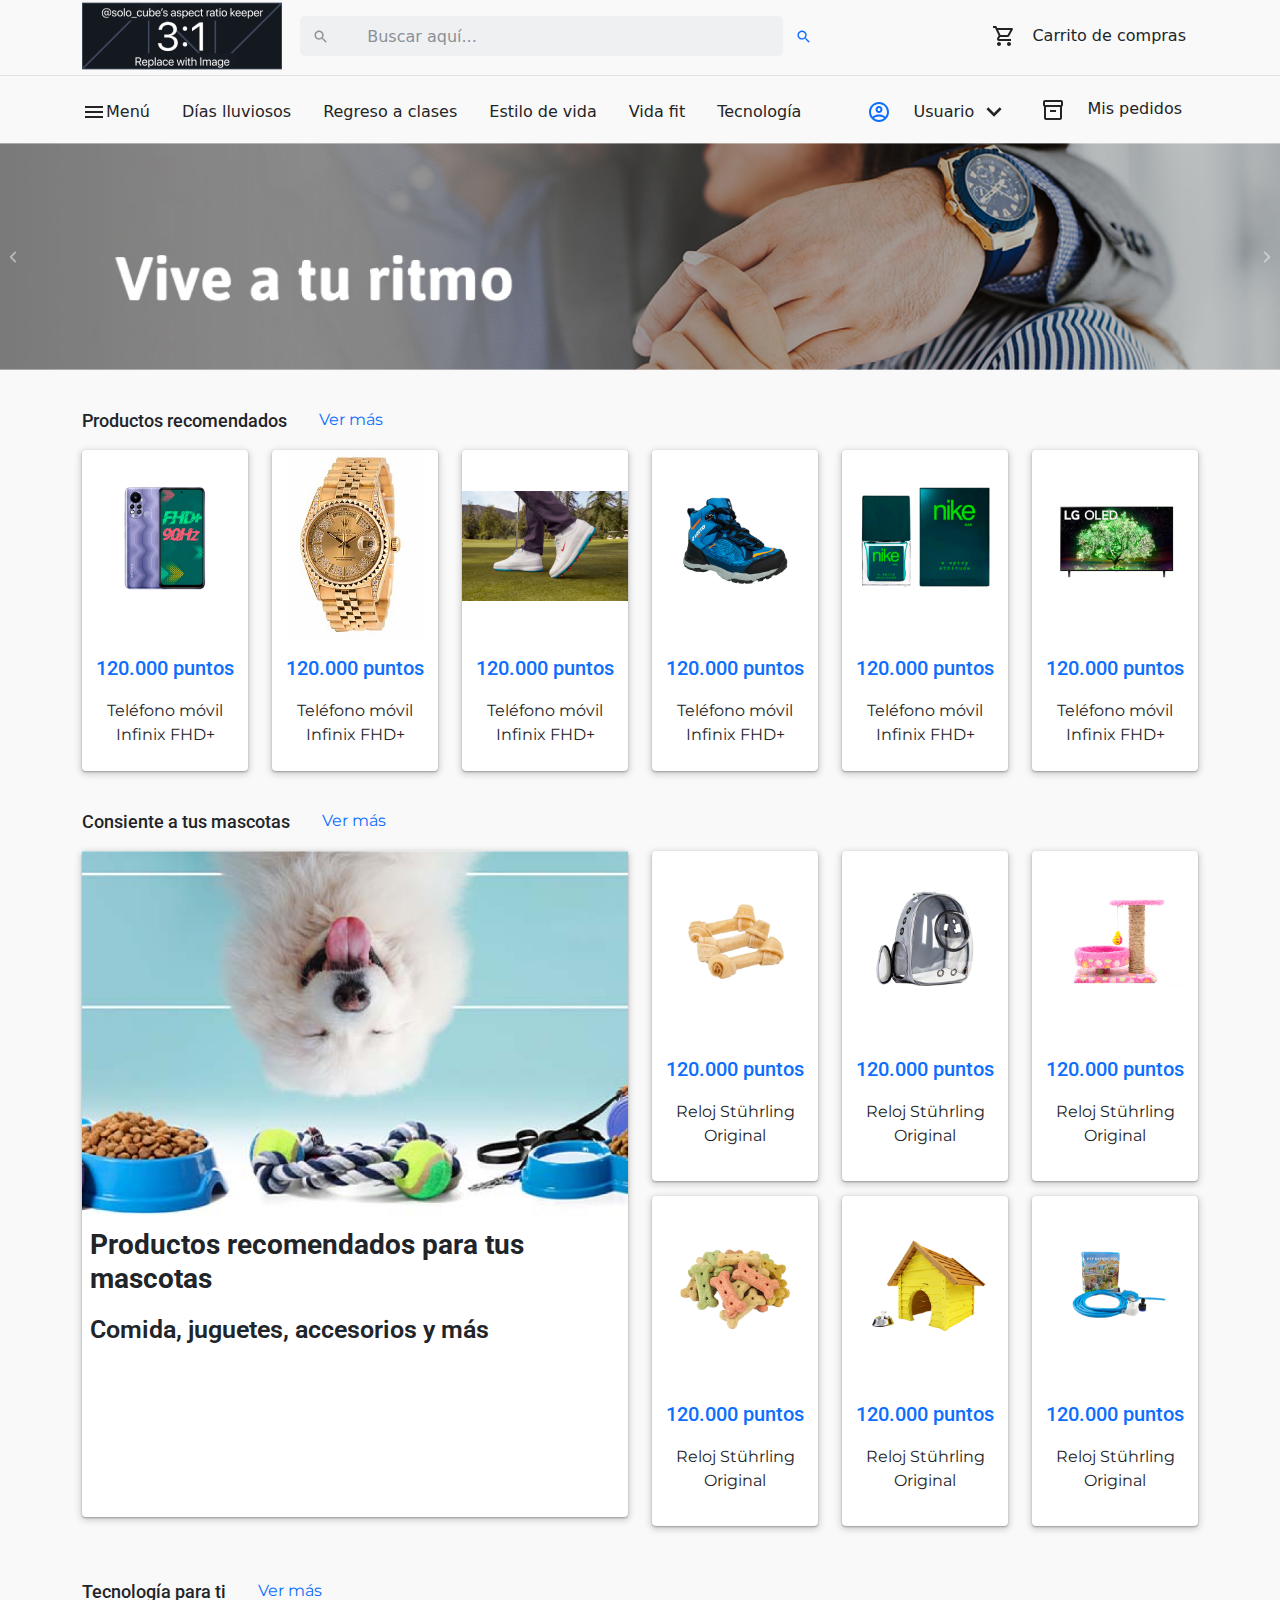
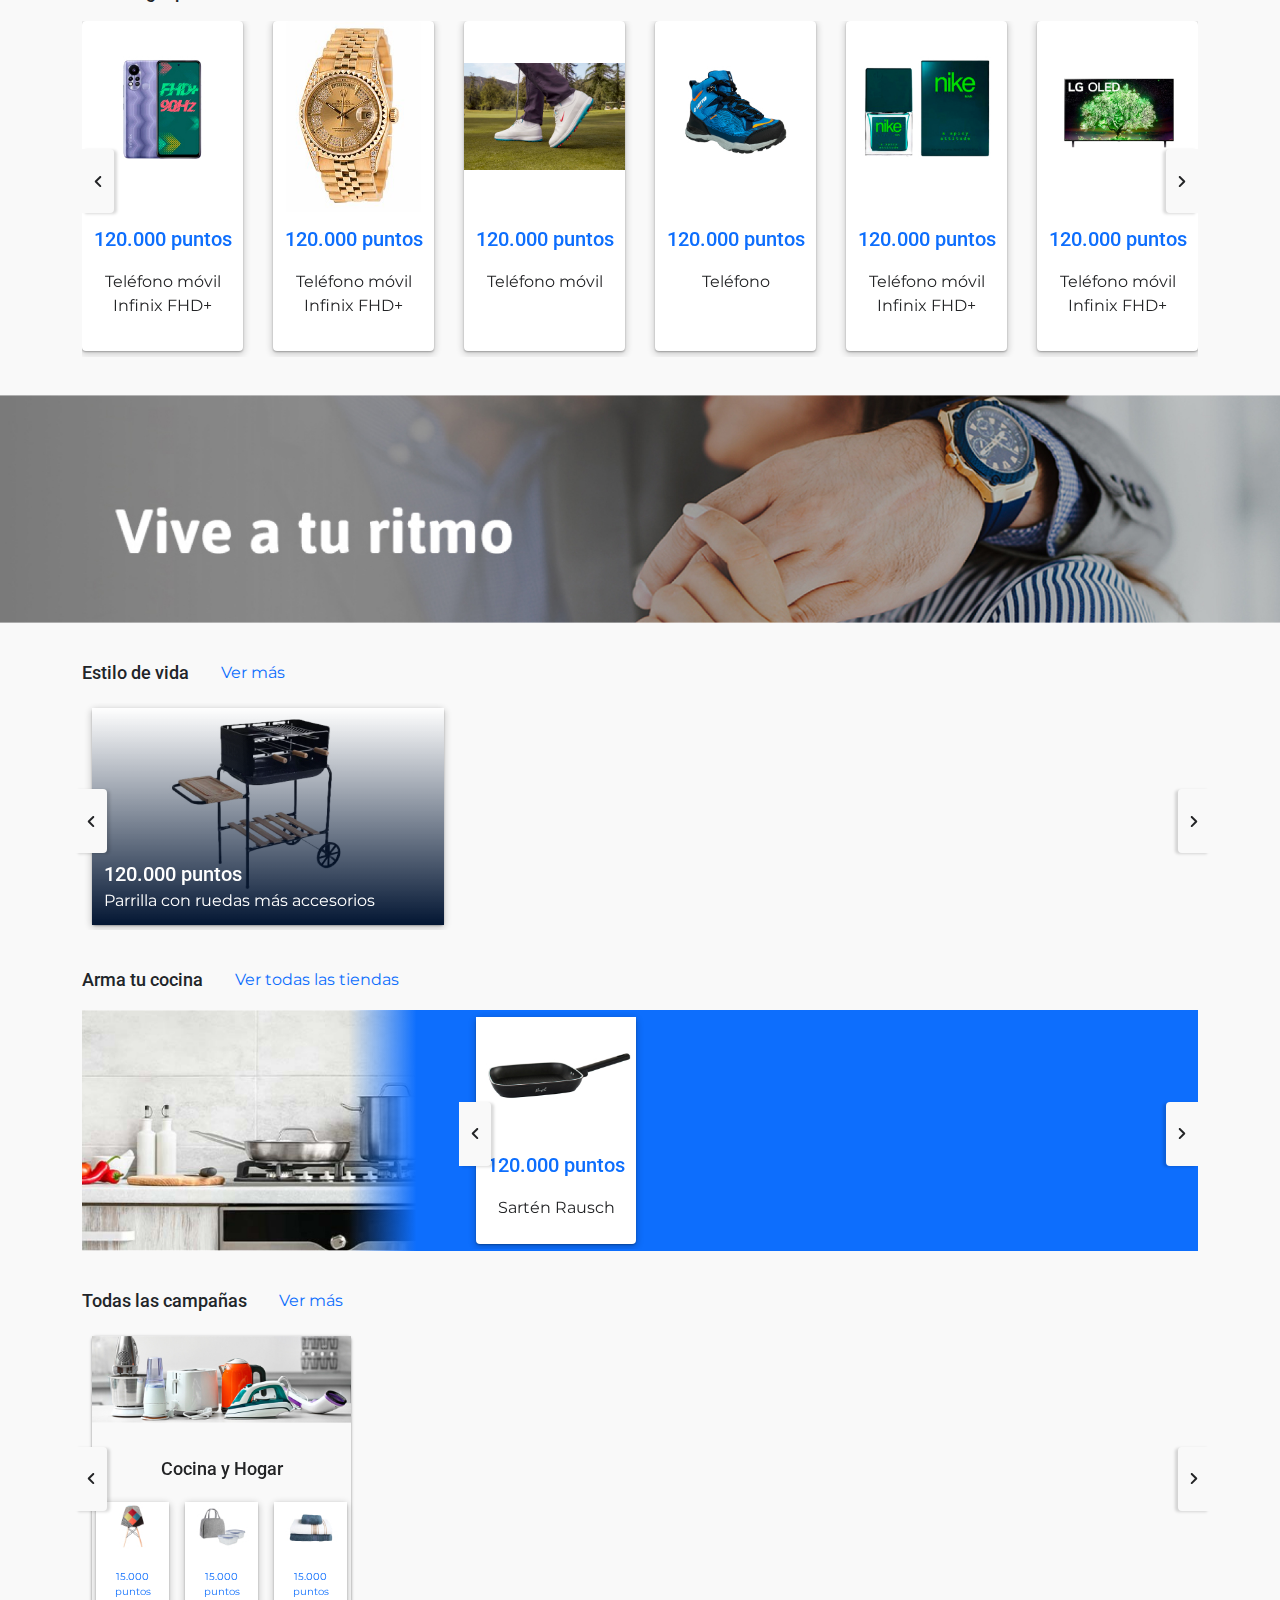
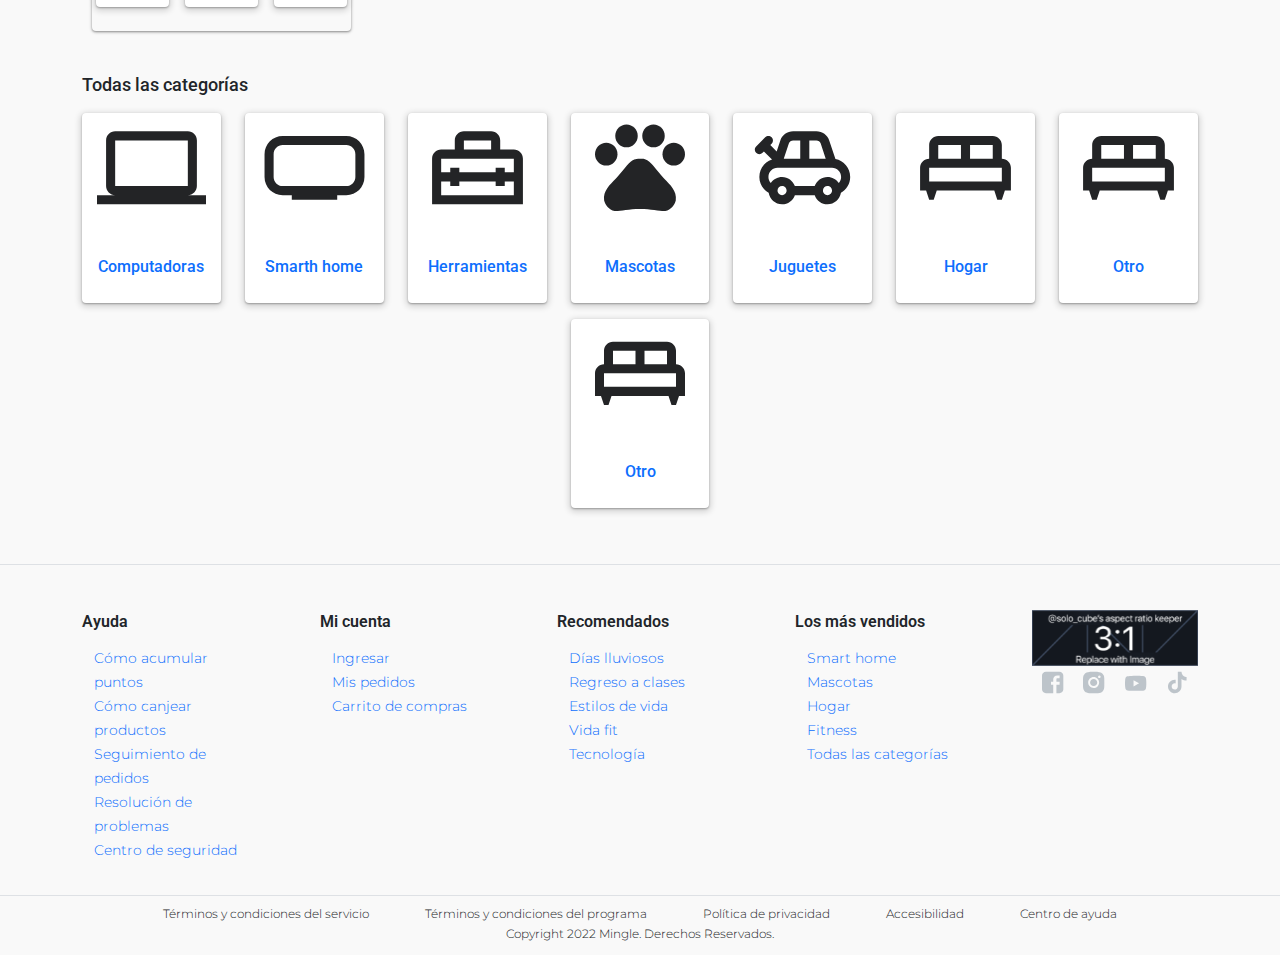
==== index.html @ ca1a2d80 "carousel tech" ====
<!DOCTYPE html>
<html lang="en">
  <head>
    <!-- Required meta tags -->
    <meta charset="utf-8" />
    <meta name="viewport" content="width=device-width, initial-scale=1" />

    <title>Hello, world!</title>
    <link rel="preconnect" href="https://fonts.googleapis.com" />
    <link rel="preconnect" href="https://fonts.gstatic.com" crossorigin />
    <link
      href="https://fonts.googleapis.com/css2?family=Montserrat:wght@300;400&family=Roboto:wght@400;500;700&display=swap"
      rel="stylesheet"
    />

    <!-- Scripts -->
    <link rel="stylesheet" href="css/bootstrap.min.css" />
    <link
      rel="stylesheet"
      href="https://cdn.jsdelivr.net/npm/swiper@8/swiper-bundle.min.css"
    />
    <link rel="stylesheet" href="css/app.css" />
  </head>
  <body>
    <div id="cover"></div>
    <header class="header" id="header">
      <div class="header-top">
        <div class="container">
          <div class="row align-items-center">
            <div class="col-8">
              <div class="row align-items-center">
                <div class="col-3">
                  <a href="/" class="navbar-brand">
                    <img src="images/logo.png" alt="Logo" />
                  </a>
                </div>
                <div class="col">
                  <div class="row">
                    <div class="col header-search-bar">
                      <div class="row">
                        <div class="col-1">
                          <img
                            class="header-search-icon"
                            src="images/icons/icon_prefix.svg"
                            alt=""
                          />
                        </div>
                        <div class="col-11">
                          <input
                            class="header-input"
                            type="text"
                            placeholder="Buscar aquí..."
                          />
                        </div>
                      </div>
                    </div>
                    <div class="col-1">
                      <img
                        class="header-search-icon search-blue"
                        src="images/icons/search.svg"
                        alt=""
                      />
                    </div>
                  </div>
                </div>
              </div>
            </div>
            <div class="col-4 d-flex justify-content-end">
              <button
                type="button"
                class="btn d-flex align-items-center outline-none"
                data-bs-toggle="offcanvas"
                data-bs-target="#offcanvasRight"
                aria-controls="offcanvasRight"
              >
                <img
                  src="images/icons/shopping_cart.svg"
                  class="icon-start"
                  alt=""
                />
                Carrito de compras
              </button>
            </div>
          </div>
        </div>
      </div>
      <div class="divider"></div>
      <div class="header-nav">
        <div class="container">
          <nav class="navbar navbar-expand-lg" aria-label="main-nav-menu">
            <div class="d-flex justify-content-between w-100">
              <div class="d-flex">
                <div
                  class="collapse navbar-collapse"
                  id="navbarSupportedContent"
                >
                  <ul class="navbar-nav me-auto mb-2 mb-lg-0">
                    <li>
                      <a
                        class="nav-link d-flex align-items-center"
                        data-bs-toggle="offcanvas"
                        href="#offcanvasMenu"
                        role="button"
                        aria-controls="offcanvasMenu"
                      >
                        <img src="images/icons/menu.svg" alt="" />
                        Menú
                      </a>
                    </li>
                    <li>
                      <a href="#" class="nav-link">Días lluviosos</a>
                    </li>
                    <li>
                      <a href="#" class="nav-link">Regreso a clases</a>
                    </li>
                    <li>
                      <a href="#" class="nav-link">Estilo de vida</a>
                    </li>
                    <li>
                      <a href="#" class="nav-link">Vida fit</a>
                    </li>
                    <li>
                      <a href="#" class="nav-link">Tecnología</a>
                    </li>
                  </ul>
                </div>
              </div>
              <div>
                <ul class="navbar-nav">
                  <li class="nav-item">
                    <a
                      href=""
                      class="nav-link"
                      data-bs-toggle="modal"
                      data-bs-target="#onboardingModal"
                    >
                      <img
                        src="images/icons/account_circle.svg"
                        class="icon-start"
                        alt=""
                      />
                      Usuario
                      <img src="images/icons/chevron_down.svg" alt="" />
                    </a>
                  </li>
                  <li class="nav-item">
                    <a href="#" class="nav-link">
                      <img
                        src="images/icons/inventory.svg"
                        class="icon-start"
                        alt=""
                      />
                      Mis pedidos</a
                    >
                  </li>
                </ul>
                <div
                  class="modal fade"
                  id="onboardingModal"
                  tabindex="-1"
                  aria-labelledby="onboardingModalLabel"
                  aria-hidden="true"
                >
                  <div class="modal-dialog modal-dialog-centered">
                    <div class="modal-content">
                      <div class="custom-modal-header">
                        <h5 class="modal-title" id="onboardingModalLabel">
                          Ingresa a white label rewards
                        </h5>
                        <button
                          type="button"
                          class="btn"
                          data-bs-dismiss="modal"
                          aria-label="Close"
                        >
                          <img src="images/icons/close_gray.svg" alt="" />
                        </button>
                      </div>
                      <div class="divider"></div>
                      <div class="custom-modal-body">
                        <ul
                          class="nav nav-pills justify-content-between align-items-center custom-pills"
                          id="myTab"
                          role="tablist"
                        >
                          <li class="nav-item" role="presentation">
                            <div
                              class="nav-link active"
                              id="home-tab"
                              data-bs-toggle="tab"
                              data-bs-target="#home-tab-pane"
                              role="tab"
                              aria-controls="home-tab-pane"
                              aria-selected="true"
                            >
                              1
                            </div>
                          </li>
                          <div class="separator active"></div>
                          <li class="nav-item" role="presentation">
                            <button
                              class="nav-link"
                              id="profile-tab"
                              data-bs-toggle="tab"
                              data-bs-target="#profile-tab-pane"
                              type="button"
                              role="tab"
                              aria-controls="profile-tab-pane"
                              aria-selected="false"
                            >
                              2
                            </button>
                          </li>
                          <div class="separator"></div>
                          <li class="nav-item" role="presentation">
                            <button
                              class="nav-link"
                              id="contact-tab"
                              data-bs-toggle="tab"
                              data-bs-target="#contact-tab-pane"
                              type="button"
                              role="tab"
                              aria-controls="contact-tab-pane"
                              aria-selected="false"
                            >
                              3
                            </button>
                          </li>
                        </ul>
                        <div class="tab-content" id="myTabContent">
                          <div
                            class="tab-pane fade show active"
                            id="home-tab-pane"
                            role="tabpanel"
                            aria-labelledby="home-tab"
                            tabindex="0"
                          >
                            <div class="content-input">
                              <div class="group">
                                <input type="text" required="required" />
                                <label>Número de identificación</label>
                              </div>
                            </div>
                            <div class="divider"></div>
                            <div class="custom-modal-footer d-grid gap-2">
                              <button type="button" class="btn btn-primary">
                                Continuar
                              </button>
                              <div class="small">
                                Al continuar, aceptas los
                                <a href="#"
                                  >términos y condiciones del servicio</a
                                >.
                              </div>
                            </div>
                          </div>
                          <div
                            class="tab-pane fade"
                            id="profile-tab-pane"
                            role="tabpanel"
                            aria-labelledby="profile-tab"
                            tabindex="0"
                          >
                            <div class="content-input">
                              <div class="group verified">
                                <input
                                  type="text"
                                  class="verified"
                                  required="required"
                                  value="1234567890"
                                />
                                <label>Número de identificación</label>
                                <img
                                  class="check-icon"
                                  src="images/icons/success.svg"
                                  alt=""
                                />
                              </div>
                              <div class="content-input-group">
                                <div class="custom-input-group">
                                  <span class="input-group-icon">
                                    <img
                                      src="images/icons/password.svg"
                                      alt=""
                                    />
                                  </span>
                                  <input type="password" required="required" />
                                  <button type="button">
                                    <img
                                      src="images/icons/private.svg"
                                      alt=""
                                    />
                                  </button>
                                </div>
                                <label>Contraseña</label>
                                <div class="small">
                                  <a href="#">¿Olvidaste tu contraseña?</a>
                                </div>
                              </div>
                            </div>
                            <div class="divider"></div>
                            <div class="custom-modal-footer d-grid gap-2">
                              <button type="button" class="btn btn-primary">
                                Continuar
                              </button>
                              <div class="small">
                                Al continuar, aceptas los
                                <a href="#"
                                  >términos y condiciones del servicio</a
                                >.
                              </div>
                            </div>
                          </div>
                          <div
                            class="tab-pane fade"
                            id="contact-tab-pane"
                            role="tabpanel"
                            aria-labelledby="contact-tab"
                            tabindex="0"
                          >
                            <div class="content-input">
                              <div class="group verified">
                                <input
                                  type="text"
                                  class="verified"
                                  required="required"
                                  value="1234567890"
                                />
                                <label>Número de identificación</label>
                                <img
                                  class="check-icon"
                                  src="images/icons/success.svg"
                                  alt=""
                                />
                              </div>
                              <div class="content-input-group verified">
                                <div class="custom-input-group">
                                  <span class="input-group-icon">
                                    <img
                                      src="images/icons/password.svg"
                                      alt=""
                                    />
                                  </span>
                                  <input
                                    type="password"
                                    required="required"
                                    value="asdfasdf"
                                  />
                                  <button type="button">
                                    <img
                                      src="images/icons/private.svg"
                                      alt=""
                                    />
                                  </button>
                                </div>
                                <label>Contraseña</label>
                                <img
                                  class="check-icon"
                                  src="images/icons/success.svg"
                                  alt=""
                                />
                              </div>
                              <div class="group">
                                <input type="text" required="required" />
                                <label>Código seguro</label>
                                <img
                                  class="check-icon"
                                  src="images/icons/success.svg"
                                  alt=""
                                />
                                <div class="small">
                                  El código seguro ha sido enviado al número
                                  <span>09x xxx x722</span> y tiene una duración
                                  de <span>3:00</span> minutos.
                                </div>
                              </div>
                            </div>
                            <div class="divider"></div>
                            <div class="custom-modal-footer d-grid gap-2">
                              <button type="button" class="btn btn-primary">
                                Continuar
                              </button>
                              <div class="small">
                                Al continuar, aceptas los
                                <a href="#"
                                  >términos y condiciones del servicio</a
                                >.
                              </div>
                            </div>
                          </div>
                        </div>
                      </div>
                    </div>
                  </div>
                </div>
              </div>
            </div>
          </nav>
        </div>
      </div>
    </header>
    <div
      class="l-navbar sidebar offcanvas offcanvas-start"
      tabindex="-1"
      id="offcanvasMenu"
      aria-labelledby="offcanvasMenuLabel"
    >
      <div class="d-flex justify-content-between">
        <div class="content-l-navbar">
          <div class="content-login d-grid">
            <button type="button" class="btn btn-primary btn-block">
              Ingresar ahora
            </button>
          </div>
          <div class="offcanvas-body">
            <div class="nav-group">
              <p>TENDENCIAS</p>
              <ul>
                <li><a href="#">Computadoras</a></li>
                <li><a href="#">Nuevos Productos</a></li>
                <li><a href="#">Recomendados</a></li>
              </ul>
              <div class="item-nav-group">
                <p>BUSCAR POR CATEGORÍAS</p>
                <ul>
                  <li>
                    <a href="#" class="d-flex justify-content-between"
                      ><span>Más vendidos</span
                      ><img src="images/icons/chevron_right.svg" alt=""
                    /></a>
                  </li>
                  <li>
                    <a href="#" class="d-flex justify-content-between"
                      ><span>Smart home</span
                      ><img src="images/icons/chevron_right.svg" alt=""
                    /></a>
                  </li>
                  <li>
                    <a href="#" class="d-flex justify-content-between"
                      ><span>Herramientas</span
                      ><img src="images/icons/chevron_right.svg" alt=""
                    /></a>
                  </li>
                </ul>
              </div>
            </div>
          </div>
        </div>
        <div class="navbar-btn-close">
          <button
            type="button"
            class="outline-none"
            data-bs-dismiss="offcanvas"
            aria-label="Close"
          >
            <img src="images/icons/close.svg" alt="" />
          </button>
        </div>
      </div>
    </div>
    <div
      class="r-navbar sidebar offcanvas offcanvas-end"
      tabindex="-1"
      id="offcanvasRight"
      aria-labelledby="offcanvasRightLabel"
    >
      <div class="d-flex justify-content-between">
        <div class="navbar-btn-close">
          <button
            type="button"
            class="outline-none"
            data-bs-dismiss="offcanvas"
            aria-label="Close"
          >
            <img src="images/icons/close.svg" alt="" />
          </button>
        </div>
        <div class="content-r-navbar">
          <div
            class="d-flex justify-content-between align-items-center title-cartbar offcanvas-header"
          >
            Tu Carrito de compras
            <!-- agregar clase active para mostrar el ícono-->
            <div class="cart-icon position-relative active">
              <img src="images/icons/inner_shopping_cart.svg" alt="" />
              <span
                class="badge position-absolute top-0 start-100 translate-middle p-2 border border-light rounded-circle"
              >
                1
              </span>
            </div>
          </div>
          <!-- divider no se muestra si el carrito está vacío -->
          <div class="divider"></div>
          <div class="content-cart-items offcanvas-body">
            <!-- carrito vacío -->
            <div
              class="empty-cart d-flex flex-column align-items-center text-justify d-none"
            >
              <button type="button" class="btn">
                <img src="images/icons/add_shopping_cart.svg" alt="" />
              </button>
              <p>
                Aún no tienes productos en tu carrito, te recomendamos algunos
                productos que pueden ser de tu interés.
              </p>
              <div class="content-login d-grid">
                <button type="button" class="btn btn-primary btn-block">
                  Ver productos recomendados
                </button>
              </div>
            </div>
            <!-- fin carrito vacío -->
            <!-- carrito lleno -->
            <div class="full-cart">
              <div class="group-cart-item">
                <div class="cart-item">
                  <div class="actions d-flex justify-content-end">
                    <button class="btn">
                      <img src="images/icons/edit.svg" alt="" />
                    </button>
                    <button class="btn">
                      <img src="images/icons/delete.svg" alt="" />
                    </button>
                  </div>
                  <div class="cart-card d-flex">
                    <img src="images/cart/default.jpg" alt="" />
                    <div class="item-info">
                      <div class="name">Reloj Stührling Original</div>
                      <div class="category">Relojes/hombre</div>
                      <div class="cost">120.000 puntos</div>
                      <div class="attribute">Color: Plata</div>
                    </div>
                  </div>
                  <div class="quantity d-flex justify-content-end">
                    <div class="counter">
                      <div class="label">Cantidad</div>
                      <div
                        class="d-flex align-items-center justify-content-between ms-2"
                      >
                        <button type="button" class="btn-counter">
                          <img src="images/icons/less.svg" alt="" />
                        </button>
                        <input type="text" class="numeric-input" />
                        <button type="button" class="btn-counter">
                          <img src="images/icons/add.svg" alt="" />
                        </button>
                      </div>
                    </div>
                  </div>
                </div>
                <div class="cart-item">
                  <div class="actions d-flex justify-content-end">
                    <button class="btn">
                      <img src="images/icons/edit.svg" alt="" />
                    </button>
                    <button class="btn">
                      <img src="images/icons/delete.svg" alt="" />
                    </button>
                  </div>
                  <div class="cart-card d-flex">
                    <img src="images/cart/default.jpg" alt="" />
                    <div class="item-info">
                      <div class="name">Reloj Stührling Original</div>
                      <div class="category">Relojes/hombre</div>
                      <div class="cost">120.000 puntos</div>
                      <div class="attribute">Color: Plata</div>
                    </div>
                  </div>
                  <div class="quantity d-flex justify-content-end">
                    <div class="counter">
                      <div class="label">Cantidad</div>
                      <div
                        class="d-flex align-items-center justify-content-between ms-2"
                      >
                        <button type="button" class="btn-counter">
                          <img src="images/icons/less.svg" alt="" />
                        </button>
                        <input type="text" class="numeric-input" />
                        <button type="button" class="btn-counter">
                          <img src="images/icons/add.svg" alt="" />
                        </button>
                      </div>
                    </div>
                  </div>
                </div>
              </div>
              <div class="divider"></div>
              <div class="footer-cart">
                <div class="subtotal">
                  Subtotal: <span>140.000 puntos</span>
                </div>
                <div class="d-grid">
                  <button
                    type="button"
                    class="btn btn-primary btn-block btn-icon"
                  >
                    Ir a pagar
                    <img src="images/icons/arrow_forward.svg" alt="" />
                  </button>
                </div>
              </div>
            </div>
            <!-- fin carrito lleno -->
          </div>
        </div>
      </div>
    </div>
    <main>
      <section>
        <div id="carouselBanner" class="carousel slide" data-bs-ride="carousel">
          <div class="carousel-inner">
            <div class="carousel-item active">
              <img src="images/slides/first.jpg" class="d-block w-100" alt="" />
            </div>
            <div class="carousel-item active">
              <img
                src="images/slides/second.jpg"
                class="d-block w-100"
                alt=""
              />
            </div>
          </div>
          <button
            class="carousel-control-prev"
            type="button"
            data-bs-target="#carouselBanner"
            data-bs-slide="prev"
          >
            <img src="images/icons/navigate_before.svg" alt="" />
          </button>
          <button
            class="carousel-control-next"
            type="button"
            data-bs-target="#carouselBanner"
            data-bs-slide="next"
          >
            <img src="images/icons/navigate_next.svg" alt="" />
          </button>
        </div>
      </section>
      <section id="recommended-products" class="section">
        <div class="container">
          <div class="d-flex align-items-center title-section">
            <h3>Productos recomendados</h3>
            <a href="#" class="prod-readmore">Ver más</a>
          </div>
          <div class="row justify-content-center">
            <!--aquí-->
            <div class="col-2">
              <div class="card default-card">
                <div class="d-flex flex-column justify-content-center">
                  <a href="#" class="stretched-link">
                    <img
                      class="card-img-top"
                      src="images/recomended/1.jpg"
                      alt=""
                    />
                  </a>
                </div>
                <div class="card-body">
                  <div class="text-center">
                    <div class="points">120.000 puntos</div>
                    <div class="name">Teléfono móvil Infinix FHD+</div>
                  </div>
                </div>
              </div>
            </div>
            <!--acá-->
            <div class="col-2">
              <div class="card default-card">
                <div class="d-flex flex-column justify-content-center">
                  <a href="#" class="stretched-link">
                    <img
                      class="card-img-top"
                      src="images/recomended/2.jpg"
                      alt=""
                    />
                  </a>
                </div>
                <div class="card-body">
                  <div class="text-center">
                    <div class="points">120.000 puntos</div>
                    <div class="name">Teléfono móvil Infinix FHD+</div>
                  </div>
                </div>
              </div>
            </div>
            <div class="col-2">
              <div class="card default-card">
                <div class="d-flex flex-column justify-content-center">
                  <a href="#" class="stretched-link">
                    <img
                      class="card-img-top"
                      src="images/recomended/3.jpg"
                      alt=""
                    />
                  </a>
                </div>
                <div class="card-body">
                  <div class="text-center">
                    <div class="points">120.000 puntos</div>
                    <div class="name">Teléfono móvil Infinix FHD+</div>
                  </div>
                </div>
              </div>
            </div>
            <div class="col-2">
              <div class="card default-card">
                <div class="d-flex flex-column justify-content-center">
                  <a href="#" class="stretched-link">
                    <img
                      class="card-img-top"
                      src="images/recomended/4.jpg"
                      alt=""
                    />
                  </a>
                </div>
                <div class="card-body">
                  <div class="text-center">
                    <div class="points">120.000 puntos</div>
                    <div class="name">Teléfono móvil Infinix FHD+</div>
                  </div>
                </div>
              </div>
            </div>
            <div class="col-2">
              <div class="card default-card">
                <div class="d-flex flex-column justify-content-center">
                  <a href="#" class="stretched-link">
                    <img
                      class="card-img-top"
                      src="images/recomended/5.jpg"
                      alt=""
                    />
                  </a>
                </div>
                <div class="card-body">
                  <div class="text-center">
                    <div class="points">120.000 puntos</div>
                    <div class="name">Teléfono móvil Infinix FHD+</div>
                  </div>
                </div>
              </div>
            </div>
            <div class="col-2">
              <div class="card default-card">
                <div class="d-flex flex-column justify-content-center">
                  <a href="#" class="stretched-link">
                    <img
                      class="card-img-top"
                      src="images/recomended/6.jpg"
                      alt=""
                    />
                  </a>
                </div>
                <div class="card-body">
                  <div class="text-center">
                    <div class="points">120.000 puntos</div>
                    <div class="name">Teléfono móvil Infinix FHD+</div>
                  </div>
                </div>
              </div>
            </div>
          </div>
        </div>
      </section>
      <section id="category-products" class="section">
        <div class="container">
          <div class="d-flex align-items-center title-section">
            <h3>Consiente a tus mascotas</h3>
            <a href="#" class="prod-readmore">Ver más</a>
          </div>
          <div class="row">
            <div class="col-6 category-banner">
              <div class="card h-100">
                <img src="images/category/main.jpg" alt="" />
                <div class="card-body">
                  <h4>Productos recomendados para tus mascotas</h4>
                  <p>Comida, juguetes, accesorios y más</p>
                </div>
              </div>
            </div>
            <div class="col-6">
              <div class="row">
                <div class="col-4">
                  <div class="card default-card">
                    <a href="#" class="stretched-link">
                      <img
                        class="card-img-top"
                        src="images/category/1.jpg"
                        alt=""
                      />
                    </a>
                    <div class="card-body">
                      <div class="text-center">
                        <div class="points">120.000 puntos</div>
                        <div class="name">Reloj Stührling Original</div>
                      </div>
                    </div>
                  </div>
                </div>
                <div class="col-4">
                  <div class="card default-card">
                    <a href="#" class="stretched-link">
                      <img
                        class="card-img-top"
                        src="images/category/2.jpg"
                        alt=""
                      />
                    </a>
                    <div class="card-body">
                      <div class="text-center">
                        <div class="points">120.000 puntos</div>
                        <div class="name">Reloj Stührling Original</div>
                      </div>
                    </div>
                  </div>
                </div>
                <div class="col-4">
                  <div class="card default-card">
                    <a href="#" class="stretched-link">
                      <img
                        class="card-img-top"
                        src="images/category/3.jpg"
                        alt=""
                      />
                    </a>
                    <div class="card-body">
                      <div class="text-center">
                        <div class="points">120.000 puntos</div>
                        <div class="name">Reloj Stührling Original</div>
                      </div>
                    </div>
                  </div>
                </div>
                <div class="col-4">
                  <div class="card default-card">
                    <a href="#" class="stretched-link">
                      <img
                        class="card-img-top"
                        src="images/category/4.jpg"
                        alt=""
                      />
                    </a>
                    <div class="card-body">
                      <div class="text-center">
                        <div class="points">120.000 puntos</div>
                        <div class="name">Reloj Stührling Original</div>
                      </div>
                    </div>
                  </div>
                </div>
                <div class="col-4">
                  <div class="card default-card">
                    <a href="#" class="stretched-link">
                      <img
                        class="card-img-top"
                        src="images/category/5.jpg"
                        alt=""
                      />
                    </a>
                    <div class="card-body">
                      <div class="text-center">
                        <div class="points">120.000 puntos</div>
                        <div class="name">Reloj Stührling Original</div>
                      </div>
                    </div>
                  </div>
                </div>
                <div class="col-4">
                  <div class="card default-card">
                    <a href="#" class="stretched-link">
                      <img
                        class="card-img-top"
                        src="images/category/6.jpg"
                        alt=""
                      />
                    </a>
                    <div class="card-body">
                      <div class="text-center">
                        <div class="points">120.000 puntos</div>
                        <div class="name">Reloj Stührling Original</div>
                      </div>
                    </div>
                  </div>
                </div>
              </div>
            </div>
          </div>
        </div>
      </section>
      <section id="tech-products" class="section">
        <div class="container">
          <div class="d-flex align-items-center title-section">
            <h3>Tecnología para ti</h3>
            <a href="#" class="prod-readmore">Ver más</a>
          </div>
          <div class="swiper carouselTypeOne">
            <div class="swiper-wrapper">
              <div class="swiper-slide card default-card">
                <div class="d-flex flex-column justify-content-center">
                  <a href="#" class="stretched-link">
                    <img
                      class="card-img-top"
                      src="images/recomended/1.jpg"
                      alt=""
                    />
                  </a>
                </div>
                <div class="card-body">
                  <div class="text-center">
                    <div class="points">120.000 puntos</div>
                    <div class="name">Teléfono móvil Infinix FHD+</div>
                  </div>
                </div>
              </div>
              <div class="swiper-slide card default-card">
                <div class="d-flex flex-column justify-content-center">
                  <a href="#" class="stretched-link">
                    <img
                      class="card-img-top"
                      src="images/recomended/2.jpg"
                      alt=""
                    />
                  </a>
                </div>
                <div class="card-body">
                  <div class="text-center">
                    <div class="points">120.000 puntos</div>
                    <div class="name">Teléfono móvil Infinix FHD+</div>
                  </div>
                </div>
              </div>
              <div class="swiper-slide card default-card">
                <div class="d-flex flex-column justify-content-center">
                  <a href="#" class="stretched-link">
                    <img
                      class="card-img-top"
                      src="images/recomended/3.jpg"
                      alt=""
                    />
                  </a>
                </div>
                <div class="card-body">
                  <div class="text-center">
                    <div class="points">120.000 puntos</div>
                    <div class="name">Teléfono móvil</div>
                  </div>
                </div>
              </div>
              <div class="swiper-slide card default-card">
                <div class="d-flex flex-column justify-content-center">
                  <a href="#" class="stretched-link">
                    <img
                      class="card-img-top"
                      src="images/recomended/4.jpg"
                      alt=""
                    />
                  </a>
                </div>
                <div class="card-body">
                  <div class="text-center">
                    <div class="points">120.000 puntos</div>
                    <div class="name">Teléfono</div>
                  </div>
                </div>
              </div>
              <div class="swiper-slide card default-card">
                <div class="d-flex flex-column justify-content-center">
                  <a href="#" class="stretched-link">
                    <img
                      class="card-img-top"
                      src="images/recomended/5.jpg"
                      alt=""
                    />
                  </a>
                </div>
                <div class="card-body">
                  <div class="text-center">
                    <div class="points">120.000 puntos</div>
                    <div class="name">Teléfono móvil Infinix FHD+</div>
                  </div>
                </div>
              </div>
              <div class="swiper-slide card default-card">
                <div class="d-flex flex-column justify-content-center">
                  <a href="#" class="stretched-link">
                    <img
                      class="card-img-top"
                      src="images/recomended/6.jpg"
                      alt=""
                    />
                  </a>
                </div>
                <div class="card-body">
                  <div class="text-center">
                    <div class="points">120.000 puntos</div>
                    <div class="name">Teléfono móvil Infinix FHD+</div>
                  </div>
                </div>
              </div>
              <div class="swiper-slide card default-card">
                <div class="d-flex flex-column justify-content-center">
                  <a href="#" class="stretched-link">
                    <img
                      class="card-img-top"
                      src="images/recomended/7.jpg"
                      alt=""
                    />
                  </a>
                </div>
                <div class="card-body">
                  <div class="text-center">
                    <div class="points">120.000 puntos</div>
                    <div class="name">Teléfono móvil Infinix FHD+</div>
                  </div>
                </div>
              </div>
            </div>
            <button
              class="carousel-prev"
              type="button"
              data-bs-target="#carouselProducts"
              data-bs-slide="prev"
            >
              <img src="images/icons/navigate_before_black.svg" alt="" />
            </button>
            <button
              class="carousel-next"
              type="button"
              data-bs-target="#carouselProducts"
              data-bs-slide="next"
            >
              <img src="images/icons/navigate_next_black.svg" alt="" />
            </button>
          </div>
        </div>
      </section>
      <section class="section">
        <img src="images/banners/1st.jpg" alt="" class="img-fluid" />
      </section>
      <section id="life-style" class="section">
        <div class="container">
          <div class="d-flex align-items-center title-section">
            <h3>Estilo de vida</h3>
            <a href="#" class="prod-readmore">Ver más</a>
          </div>
          <div class="row justify-content-between">
            <div
              id="carouselLifeStyle"
              class="carousel slide carousel-3 custom-carousel"
              data-bs-ride="carousel"
            >
              <div class="carousel-inner" role="listbox">
                <div class="carousel-item active">
                  <div class="custom-item col-md-4">
                    <div class="card">
                      <div class="wrap-img"></div>
                      <img
                        src="images/lifestyle/1.jpg"
                        alt=""
                        class="img-fluid"
                      />
                      <div class="card-body">
                        <div class="points">120.000 puntos</div>
                        <div class="name">
                          Parrilla con ruedas más accesorios
                        </div>
                      </div>
                    </div>
                  </div>
                </div>
                <div class="carousel-item">
                  <div class="custom-item col-md-4">
                    <div class="card">
                      <div class="wrap-img"></div>
                      <img
                        src="images/lifestyle/2.jpg"
                        alt=""
                        class="img-fluid"
                      />
                      <div class="card-body">
                        <div class="points">120.000 puntos</div>
                        <div class="name">
                          Parrilla con ruedas más accesorios
                        </div>
                      </div>
                    </div>
                  </div>
                </div>
                <div class="carousel-item">
                  <div class="custom-item col-md-4">
                    <div class="card">
                      <div class="wrap-img"></div>
                      <img
                        src="images/lifestyle/3.jpg"
                        alt=""
                        class="img-fluid"
                      />
                      <div class="card-body">
                        <div class="points">120.000 puntos</div>
                        <div class="name">
                          Parrilla con ruedas más accesorios
                        </div>
                      </div>
                    </div>
                  </div>
                </div>
                <div class="carousel-item">
                  <div class="custom-item col-md-4">
                    <div class="card">
                      <div class="wrap-img"></div>
                      <img
                        src="images/lifestyle/2.jpg"
                        alt=""
                        class="img-fluid"
                      />
                      <div class="card-body">
                        <div class="points">120.000 puntos</div>
                        <div class="name">
                          Parrilla con ruedas más accesorios
                        </div>
                      </div>
                    </div>
                  </div>
                </div>
                <div class="carousel-item">
                  <div class="custom-item col-md-4">
                    <div class="card">
                      <div class="wrap-img"></div>
                      <img
                        src="images/lifestyle/3.jpg"
                        alt=""
                        class="img-fluid"
                      />
                      <div class="card-body">
                        <div class="points">120.000 puntos</div>
                        <div class="name">
                          Parrilla con ruedas más accesorios
                        </div>
                      </div>
                    </div>
                  </div>
                </div>
              </div>
              <button
                class="carousel-control-prev"
                type="button"
                data-bs-target="#carouselLifeStyle"
                data-bs-slide="prev"
              >
                <img src="images/icons/navigate_before_black.svg" alt="" />
              </button>
              <button
                class="carousel-control-next"
                type="button"
                data-bs-target="#carouselLifeStyle"
                data-bs-slide="next"
              >
                <img src="images/icons/navigate_next_black.svg" alt="" />
              </button>
            </div>
          </div>
        </div>
      </section>
      <section id="other-category" class="section">
        <div class="container">
          <div class="d-flex align-items-center title-section">
            <h3>Arma tu cocina</h3>
            <a href="#" class="prod-readmore">Ver todas las tiendas</a>
          </div>
          <div class="row content-main align-items-center">
            <div class="col-md-4 ps-0">
              <div class="content-img">
                <div class="wrap-img"></div>
                <img
                  src="images/other-category/main.jpg"
                  alt=""
                  class="img-fluid"
                />
              </div>
            </div>
            <div class="col-md-8">
              <div class="row">
                <div
                  id="carouselOtherCategory"
                  class="carousel slide carousel-4 custom-carousel"
                  data-bs-ride="carousel"
                >
                  <div class="carousel-inner" role="listbox">
                    <div class="carousel-item active">
                      <div class="custom-item col-md-3">
                        <div class="card h-100">
                          <a href="#">
                            <img
                              src="images/other-category/1.jpg"
                              alt=""
                              class="img-fluid"
                            />
                          </a>
                          <div class="card-body">
                            <div class="text-center">
                              <div class="points">120.000 puntos</div>
                              <div class="name">Sartén Rausch</div>
                            </div>
                          </div>
                        </div>
                      </div>
                    </div>
                    <div class="carousel-item">
                      <div class="custom-item col-md-3">
                        <div class="card h-100">
                          <a href="#">
                            <img
                              src="images/other-category/2.jpg"
                              alt=""
                              class="img-fluid"
                            />
                          </a>
                          <div class="card-body">
                            <div class="text-center">
                              <div class="points">120.000 puntos</div>
                              <div class="name">Mezcladora Oster</div>
                            </div>
                          </div>
                        </div>
                      </div>
                    </div>
                    <div class="carousel-item">
                      <div class="custom-item col-md-3">
                        <div class="card h-100">
                          <a href="#">
                            <img
                              src="images/other-category/3.jpg"
                              alt=""
                              class="img-fluid"
                            />
                          </a>
                          <div class="card-body">
                            <div class="text-center">
                              <div class="points">120.000 puntos</div>
                              <div class="name">Exprimidor de jugos Oster</div>
                            </div>
                          </div>
                        </div>
                      </div>
                    </div>
                    <div class="carousel-item">
                      <div class="custom-item col-md-3">
                        <div class="card h-100">
                          <a href="#">
                            <img
                              src="images/other-category/4.jpg"
                              alt=""
                              class="img-fluid"
                            />
                          </a>
                          <div class="card-body">
                            <div class="text-center">
                              <div class="points">120.000 puntos</div>
                              <div class="name">Olla con agarradera Rausch</div>
                            </div>
                          </div>
                        </div>
                      </div>
                    </div>
                    <div class="carousel-item">
                      <div class="custom-item col-md-3">
                        <div class="card h-100">
                          <a href="#">
                            <img
                              src="images/other-category/3.jpg"
                              alt=""
                              class="img-fluid"
                            />
                          </a>
                          <div class="card-body">
                            <div class="text-center">
                              <div class="points">120.000 puntos</div>
                              <div class="name">Olla con agarradera Rausch</div>
                            </div>
                          </div>
                        </div>
                      </div>
                    </div>
                    <div class="carousel-item">
                      <div class="custom-item col-md-3">
                        <div class="card h-100">
                          <a href="#">
                            <img
                              src="images/other-category/2.jpg"
                              alt=""
                              class="img-fluid"
                            />
                          </a>
                          <div class="card-body">
                            <div class="text-center">
                              <div class="points">120.000 puntos</div>
                              <div class="name">Olla con agarradera Rausch</div>
                            </div>
                          </div>
                        </div>
                      </div>
                    </div>
                    <div class="carousel-item">
                      <div class="custom-item col-md-3">
                        <div class="card h-100">
                          <a href="#">
                            <img
                              src="images/other-category/4.jpg"
                              alt=""
                              class="img-fluid"
                            />
                          </a>
                          <div class="card-body">
                            <div class="text-center">
                              <div class="points">120.000 puntos</div>
                              <div class="name">Olla con agarradera Rausch</div>
                            </div>
                          </div>
                        </div>
                      </div>
                    </div>
                  </div>
                  <button
                    class="carousel-control-prev"
                    type="button"
                    data-bs-target="#carouselOtherCategory"
                    data-bs-slide="prev"
                  >
                    <img src="images/icons/navigate_before_black.svg" alt="" />
                  </button>
                  <button
                    class="carousel-control-next"
                    type="button"
                    data-bs-target="#carouselOtherCategory"
                    data-bs-slide="next"
                  >
                    <img src="images/icons/navigate_next_black.svg" alt="" />
                  </button>
                </div>
              </div>
            </div>
          </div>
        </div>
      </section>
      <section id="all-campaigns" class="section">
        <div class="container">
          <div class="d-flex align-items-center title-section">
            <h3>Todas las campañas</h3>
            <a href="#" class="prod-readmore">Ver más</a>
          </div>
          <div class="row">
            <div
              id="carouselAllCampaigns"
              class="carousel slide carousel-4 custom-carousel"
              data-bs-ride="carousel"
            >
              <div class="carousel-inner" role="listbox">
                <div class="carousel-item active">
                  <div class="col-md-3 custom-item">
                    <div class="card content-card">
                      <div class="wrap-img">
                        <img
                          src="images/all-campaigns/home/main.jpg"
                          alt=""
                          class="img-fluid"
                        />
                      </div>
                      <div class="card-body">
                        <div class="name">Cocina y Hogar</div>
                        <div class="row justify-content-center">
                          <div class="col-md-4 px-2">
                            <div class="card">
                              <img
                                src="images/all-campaigns/home/1.jpg"
                                alt=""
                                class="img-fluid"
                              />
                              <div class="card-body">
                                <div class="points">
                                  <a href="" class="stretched-link"
                                    >15.000 puntos</a
                                  >
                                </div>
                              </div>
                            </div>
                          </div>
                          <div class="col-md-4 px-2">
                            <div class="card">
                              <img
                                src="images/all-campaigns/home/2.jpg"
                                alt=""
                                class="img-fluid"
                              />
                              <div class="card-body">
                                <div class="points">
                                  <a href="" class="stretched-link"
                                    >15.000 puntos</a
                                  >
                                </div>
                              </div>
                            </div>
                          </div>
                          <div class="col-md-4 px-2">
                            <div class="card">
                              <img
                                src="images/all-campaigns/home/3.jpg"
                                alt=""
                                class="img-fluid"
                              />
                              <div class="card-body">
                                <div class="points">
                                  <a href="" class="stretched-link"
                                    >15.000 puntos</a
                                  >
                                </div>
                              </div>
                            </div>
                          </div>
                        </div>
                      </div>
                    </div>
                  </div>
                </div>
                <div class="carousel-item">
                  <div class="col-md-3 custom-item">
                    <div class="card content-card">
                      <div class="wrap-img">
                        <img
                          src="images/all-campaigns/home/main.jpg"
                          alt=""
                          class="img-fluid"
                        />
                      </div>
                      <div class="card-body">
                        <div class="name">Cocina y Hogar</div>
                        <div class="row justify-content-center">
                          <div class="col-md-4 px-2">
                            <div class="card">
                              <img
                                src="images/all-campaigns/home/1.jpg"
                                alt=""
                                class="img-fluid"
                              />
                              <div class="card-body">
                                <div class="points">
                                  <a href="" class="stretched-link"
                                    >15.000 puntos</a
                                  >
                                </div>
                              </div>
                            </div>
                          </div>
                          <div class="col-md-4 px-2">
                            <div class="card">
                              <img
                                src="images/all-campaigns/home/2.jpg"
                                alt=""
                                class="img-fluid"
                              />
                              <div class="card-body">
                                <div class="points">
                                  <a href="" class="stretched-link"
                                    >15.000 puntos</a
                                  >
                                </div>
                              </div>
                            </div>
                          </div>
                          <div class="col-md-4 px-2">
                            <div class="card">
                              <img
                                src="images/all-campaigns/home/3.jpg"
                                alt=""
                                class="img-fluid"
                              />
                              <div class="card-body">
                                <div class="points">
                                  <a href="" class="stretched-link"
                                    >15.000 puntos</a
                                  >
                                </div>
                              </div>
                            </div>
                          </div>
                        </div>
                      </div>
                    </div>
                  </div>
                </div>
                <div class="carousel-item">
                  <div class="col-md-3 custom-item">
                    <div class="card content-card">
                      <div class="wrap-img">
                        <img
                          src="images/all-campaigns/home/main.jpg"
                          alt=""
                          class="img-fluid"
                        />
                      </div>
                      <div class="card-body">
                        <div class="name">Cocina y Hogar</div>
                        <div class="row justify-content-center">
                          <div class="col-md-4 px-2">
                            <div class="card">
                              <img
                                src="images/all-campaigns/home/1.jpg"
                                alt=""
                                class="img-fluid"
                              />
                              <div class="card-body">
                                <div class="points">
                                  <a href="" class="stretched-link"
                                    >15.000 puntos</a
                                  >
                                </div>
                              </div>
                            </div>
                          </div>
                          <div class="col-md-4 px-2">
                            <div class="card">
                              <img
                                src="images/all-campaigns/home/2.jpg"
                                alt=""
                                class="img-fluid"
                              />
                              <div class="card-body">
                                <div class="points">
                                  <a href="" class="stretched-link"
                                    >15.000 puntos</a
                                  >
                                </div>
                              </div>
                            </div>
                          </div>
                          <div class="col-md-4 px-2">
                            <div class="card">
                              <img
                                src="images/all-campaigns/home/3.jpg"
                                alt=""
                                class="img-fluid"
                              />
                              <div class="card-body">
                                <div class="points">
                                  <a href="" class="stretched-link"
                                    >15.000 puntos</a
                                  >
                                </div>
                              </div>
                            </div>
                          </div>
                        </div>
                      </div>
                    </div>
                  </div>
                </div>
                <div class="carousel-item">
                  <div class="col-md-3 custom-item">
                    <div class="card content-card">
                      <div class="wrap-img">
                        <img
                          src="images/all-campaigns/home/main.jpg"
                          alt=""
                          class="img-fluid"
                        />
                      </div>
                      <div class="card-body">
                        <div class="name">Cocina y Hogar</div>
                        <div class="row justify-content-center">
                          <div class="col-md-4 px-2">
                            <div class="card">
                              <img
                                src="images/all-campaigns/home/1.jpg"
                                alt=""
                                class="img-fluid"
                              />
                              <div class="card-body">
                                <div class="points">
                                  <a href="" class="stretched-link"
                                    >15.000 puntos</a
                                  >
                                </div>
                              </div>
                            </div>
                          </div>
                          <div class="col-md-4 px-2">
                            <div class="card">
                              <img
                                src="images/all-campaigns/home/2.jpg"
                                alt=""
                                class="img-fluid"
                              />
                              <div class="card-body">
                                <div class="points">
                                  <a href="" class="stretched-link"
                                    >15.000 puntos</a
                                  >
                                </div>
                              </div>
                            </div>
                          </div>
                          <div class="col-md-4 px-2">
                            <div class="card">
                              <img
                                src="images/all-campaigns/home/3.jpg"
                                alt=""
                                class="img-fluid"
                              />
                              <div class="card-body">
                                <div class="points">
                                  <a href="" class="stretched-link"
                                    >15.000 puntos</a
                                  >
                                </div>
                              </div>
                            </div>
                          </div>
                        </div>
                      </div>
                    </div>
                  </div>
                </div>
              </div>
              <button
                class="carousel-control-prev"
                type="button"
                data-bs-target="#carouselAllCampaigns"
                data-bs-slide="prev"
              >
                <img src="images/icons/navigate_before_black.svg" alt="" />
              </button>
              <button
                class="carousel-control-next"
                type="button"
                data-bs-target="#carouselAllCampaigns"
                data-bs-slide="next"
              >
                <img src="images/icons/navigate_next_black.svg" alt="" />
              </button>
            </div>
          </div>
        </div>
      </section>
      <section id="all-categories" class="section">
        <div class="container">
          <div class="d-flex align-items-center title-section">
            <h3>Todas las categorías</h3>
          </div>
          <div class="row justify-content-center">
            <div class="col-custom-7 mb-3">
              <div class="card text-center h-100">
                <div class="wrapp-image">
                  <img
                    src="images/categories/computer.svg"
                    alt=""
                    class="img-fluid"
                  />
                </div>
                <div class="card-body text-center">
                  <a href="/prod01" class="name stretched-link">Computadoras</a>
                </div>
              </div>
            </div>
            <div class="col-custom-7 mb-3">
              <div class="card text-center h-100">
                <div class="wrapp-image">
                  <img
                    src="images/categories/home_max.svg"
                    alt=""
                    class="img-fluid"
                  />
                </div>
                <div class="card-body text-center">
                  <a href="/prod01" class="name stretched-link">Smarth home</a>
                </div>
              </div>
            </div>
            <div class="col-custom-7 mb-3">
              <div class="card text-center h-100">
                <div class="wrapp-image">
                  <img
                    src="images/categories/tools.svg"
                    alt=""
                    class="img-fluid"
                  />
                </div>
                <div class="card-body text-center">
                  <a href="/prod01" class="name stretched-link">Herramientas</a>
                </div>
              </div>
            </div>
            <div class="col-custom-7 mb-3">
              <div class="card text-center h-100">
                <div class="wrapp-image">
                  <img
                    src="images/categories/pets.svg"
                    alt=""
                    class="img-fluid"
                  />
                </div>
                <div class="card-body text-center">
                  <a href="/prod01" class="name stretched-link">Mascotas</a>
                </div>
              </div>
            </div>
            <div class="col-custom-7 mb-3">
              <div class="card text-center h-100">
                <div class="wrapp-image">
                  <img
                    src="images/categories/toys.svg"
                    alt=""
                    class="img-fluid"
                  />
                </div>
                <div class="card-body text-center">
                  <a href="/prod01" class="name stretched-link">Juguetes</a>
                </div>
              </div>
            </div>
            <div class="col-custom-7 mb-3">
              <div class="card text-center h-100">
                <div class="wrapp-image">
                  <img
                    src="images/categories/home.svg"
                    alt=""
                    class="img-fluid"
                  />
                </div>
                <div class="card-body text-center">
                  <a href="/prod01" class="name stretched-link">Hogar</a>
                </div>
              </div>
            </div>
            <div class="col-custom-7 mb-3">
              <div class="card text-center h-100">
                <div class="wrapp-image">
                  <img
                    src="images/categories/home.svg"
                    alt=""
                    class="img-fluid"
                  />
                </div>
                <div class="card-body text-center">
                  <a href="/prod01" class="name stretched-link">Otro</a>
                </div>
              </div>
            </div>
            <div class="col-custom-7 mb-3">
              <div class="card text-center h-100">
                <div class="wrapp-image">
                  <img
                    src="images/categories/home.svg"
                    alt=""
                    class="img-fluid"
                  />
                </div>
                <div class="card-body text-center">
                  <a href="/prod01" class="name stretched-link">Otro</a>
                </div>
              </div>
            </div>
          </div>
        </div>
      </section>
    </main>
    <footer>
      <div class="divider"></div>
      <div class="container">
        <div class="row secondary-menu justify-content-between">
          <div class="col-md-2">
            <div class="block-menu-footer">
              <p>Ayuda</p>
              <ul>
                <li><a href="">Cómo acumular puntos</a></li>
                <li><a href="">Cómo canjear productos</a></li>
                <li><a href="">Seguimiento de pedidos</a></li>
                <li><a href="">Resolución de problemas</a></li>
                <li><a href="">Centro de seguridad</a></li>
              </ul>
            </div>
          </div>
          <div class="col-md-2">
            <div class="block-menu-footer">
              <p>Mi cuenta</p>
              <ul>
                <li><a href="">Ingresar</a></li>
                <li><a href="">Mis pedidos</a></li>
                <li><a href="">Carrito de compras</a></li>
              </ul>
            </div>
          </div>
          <div class="col-md-2">
            <div class="block-menu-footer">
              <p>Recomendados</p>
              <ul>
                <li><a href="">Días lluviosos</a></li>
                <li><a href="">Regreso a clases</a></li>
                <li><a href="">Estilos de vida</a></li>
                <li><a href="">Vida fit</a></li>
                <li><a href="">Tecnología</a></li>
              </ul>
            </div>
          </div>
          <div class="col-md-2">
            <div class="block-menu-footer">
              <p>Los más vendidos</p>
              <ul>
                <li><a href="">Smart home</a></li>
                <li><a href="">Mascotas</a></li>
                <li><a href="">Hogar</a></li>
                <li><a href="">Fitness</a></li>
                <li><a href="">Todas las categorías</a></li>
              </ul>
            </div>
          </div>
          <div class="col-md-2">
            <div class="d-flex flex-column">
              <div class="mx-3"></div>
              <a href="/">
                <img src="images/logo_footer.svg" alt="" class="img-fluid" />
              </a>
              <div class="d-flex justify-content-around social">
                <div>
                  <a href=""><img src="images/icons/facebook.svg" alt="" /></a>
                </div>
                <div>
                  <a href=""><img src="images/icons/instagram.svg" alt="" /></a>
                </div>
                <div>
                  <a href=""><img src="images/icons/youtube.svg" alt="" /></a>
                </div>
                <div>
                  <a href=""><img src="images/icons/tiktok.svg" alt="" /></a>
                </div>
              </div>
            </div>
          </div>
        </div>
      </div>
      <div class="divider"></div>
      <div class="menu-footer">
        <div class="d-flex gap-3 justify-content-center">
          <div class="content-item">
            <a href="">Términos y condiciones del servicio</a>
          </div>
          <div class="content-item">
            <a href="">Términos y condiciones del programa</a>
          </div>
          <div class="content-item">
            <a href="">Política de privacidad</a>
          </div>
          <div class="content-item">
            <a href="">Accesibilidad</a>
          </div>
          <div class="content-item">
            <a href="">Centro de ayuda</a>
          </div>
        </div>
      </div>
      <div>
        <p class="copyright">Copyright 2022 Mingle. Derechos Reservados.</p>
      </div>
    </footer>

    <script src="js/jquery-3.6.0.min.js"></script>
    <script src="js/bootstrap.bundle.min.js"></script>
    <script src="https://cdn.jsdelivr.net/npm/swiper@8/swiper-bundle.min.js"></script>
    <script src="js/app.js"></script>
  </body>
</html>
---- css/app.css ----
/**
 * @file
 * Subtheme specific CSS.
 */
body {
  background: #f9f9f9 !important;
  position: relative !important;
  transition: 0.5s;
}
a {
  color: var(--bs-blue);
  text-decoration: none;
}
.card-img-top {
  width: 100%;
  height: 191px;
  object-fit: contain;
}
.category-banner {
  max-height: 666px;
}

.header-top {
  padding: 2px 0 0;
}
.nav-link {
  color: #232426;
  padding-left: 16px !important;
  padding-right: 16px !important;
}
.icon-start {
  margin-right: 17px;
}
.btn-clear {
  padding: 0;
  display: flex;
  justify-content: end;
  align-items: center;
}
.navbar-nav li:first-child .nav-link {
  padding-left: 0 !important;
}
.carousel-control-next,
.carousel-control-prev {
  width: 2%;
}
.section {
  margin-top: 38px;
}
.title-section {
  margin-bottom: 18px;
}
.prod-readmore {
  font-size: 16px;
  font-family: 'Montserrat', sans-serif;
  text-decoration: none;
  margin-left: 32px;
}
.card {
  border-width: 0;
  box-shadow: 0px 1px 2px rgba(0, 0, 0, 0.3),
    0px 2px 6px 2px rgba(0, 0, 0, 0.15);
  border-radius: 4px;
}
.card-body {
  padding: 12px 8px 24px;
}

.section h3 {
  font-size: 18px;
  font-family: 'Roboto', sans-serif;
  font-weight: 500;
  margin: 0;
}
.card-body .points {
  color: #0d6efd;
  font-size: 20px;
  font-family: 'Roboto', sans-serif;
  font-weight: 500;
  margin-bottom: 16px;
}
.card-body .name {
  color: #232426;
  font-size: 16px;
  font-family: 'Montserrat', sans-serif;
}
#category-products .category-banner h4 {
  font-size: 28px;
  font-family: 'Roboto', sans-serif;
  font-weight: 700;
  margin-bottom: 16px;
}
#category-products .category-banner p {
  font-size: 25px;
  font-family: 'Roboto', sans-serif;
  font-weight: 600;
}
#category-products .default-card {
  margin-bottom: 24px;
}
/*---Carousel Multiple Items---*/
#carouselProducts {
  padding: 0;
}
.custom-item {
  padding: 5px 10px;
}
#carouselBanner .carousel-control-prev {
  left: 0;
}
#carouselBanner .carousel-control-next {
  right: 0;
}
#carouselBanner .carousel-control-next,
#carouselBanner .carousel-control-prev {
  border-radius: 0;
  box-shadow: none;
}
.custom-carousel .carousel-control-next,
.custom-carousel .carousel-control-prev {
  background: #f9f9f9;
  opacity: 1;
  width: 32px;
  height: 64px;
  top: 38%;
}
.carousel-control-next {
  border-radius: 4px 0 0 4px;
  box-shadow: -3px 1px 3px 0px rgb(0 0 0 / 15%);
}
.carousel-control-prev {
  left: 5px;
  border-radius: 0px 4px 4px 0px;
  box-shadow: 3px 1px 3px 0px rgb(0 0 0 / 15%);
}
@media (max-width: 767px) {
  .custom-carousel .carousel-inner .carousel-item > div {
    display: none;
  }
  .custom-carousel .carousel-inner .carousel-item > div:first-child {
    display: block;
  }
}

.custom-carousel .carousel-inner .carousel-item.active,
.custom-carousel .carousel-inner .carousel-item-next,
.custom-carousel .carousel-inner .carousel-item-prev {
  display: flex;
  justify-content: space-between;
}

/* medium and up screens */
@media (min-width: 768px) {
  .carousel-6 .carousel-inner .carousel-item-end.active,
  .carousel-6 .carousel-inner .carousel-item-next {
    transform: translateX(16.66667%);
  }
  .carousel-6 .carousel-inner .carousel-item-start.active,
  .carousel-6 .carousel-inner .carousel-item-prev {
    transform: translateX(-16.66667%);
  }

  .carousel-4 .carousel-inner .carousel-item-end.active,
  .carousel-4 .carousel-inner .carousel-item-next {
    transform: translateX(25%);
  }
  .carousel-4 .carousel-inner .carousel-item-start.active,
  .carousel-4 .carousel-inner .carousel-item-prev {
    transform: translateX(-25%);
  }

  .carousel-3 .carousel-inner .carousel-item-end.active,
  .carousel-3 .carousel-inner .carousel-item-next {
    transform: translateX(33.3333%);
  }
  .carousel-3 .carousel-inner .carousel-item-start.active,
  .carousel-3 .carousel-inner .carousel-item-prev {
    transform: translateX(-33.3333%);
  }
}

.carousel-6 .carousel-inner .carousel-item-end,
.carousel-6 .carousel-inner .carousel-item-start,
.carousel-4 .carousel-inner .carousel-item-end,
.carousel-4 .carousel-inner .carousel-item-start,
.carousel-3 .carousel-inner .carousel-item-end,
.carousel-3 .carousel-inner .carousel-item-start {
  transform: translateX(0);
}

/*---End Carousel Multiple Items---*/
#carouselLifeStyle .card {
  position: relative;
}
#carouselLifeStyle .card .wrap-img {
  background: linear-gradient(180deg, rgba(3, 22, 51, 0) 0%, #031633 100%);
  background-blend-mode: darken;
  width: 100%;
  height: 100%;
  position: absolute;
}
#carouselLifeStyle .card .wrap-img img {
  position: absolute;
}
#carouselLifeStyle .card .card-body {
  position: absolute;
  bottom: 0;
  padding: 0 12px 12px;
}
#carouselLifeStyle .card .card-body .points,
#carouselLifeStyle .card .card-body .name {
  color: #ffffff;
}
#carouselLifeStyle .card .card-body .points {
  margin: 0;
}
#all-categories .card .wrapp-image {
  padding: 0 15px 20px;
}
#all-categories .card .name {
  color: #0d6efd;
  font-family: 'Roboto', sans-serif;
  font-weight: 500;
  text-decoration: none;
}
.block-menu-footer p {
  font-family: 'Roboto', sans-serif;
  font-weight: 600;
  margin-bottom: 12px;
}
.block-menu-footer ul {
  padding-left: 12px;
  list-style: none;
}
.block-menu-footer ul li a {
  font-size: 14px;
  font-family: 'Montserrat', sans-serif;
  font-weight: 300;
  text-decoration: none;
}
footer {
  margin-top: 40px;
}
footer .secondary-menu {
  padding: 40px 0 12px;
}

.divider {
  width: 100%;
  height: 1px;
  background-color: #dee1e5;
  margin: 5px 0;
}
footer .menu-footer .content-item {
  margin: 0 20px;
}
footer .menu-footer .content-item a {
  color: #232426;
  font-size: 12px;
  font-family: 'Montserrat', sans-serif;
  font-weight: 300;
  text-decoration: none;
}
footer .copyright {
  text-align: center;
  color: #232426;
  font-size: 12px;
  font-family: 'Montserrat', sans-serif;
  font-weight: 300;
  margin-bottom: 12px;
}
#other-category .wrap-img {
  background: linear-gradient(
    90deg,
    rgba(13, 110, 253, 0) 74.04%,
    #0d6efd 92.88%
  );
  background-blend-mode: darken;
  width: 100%;
  height: 100%;
  position: absolute;
  top: 0;
}
#other-category .content-img {
  position: relative;
}
#other-category .content-main {
  background-color: #0d6efd;
  margin: 0;
}
#all-campaigns .card {
  border-radius: 4px;
}
#all-campaigns .content-card {
  background-color: #f9f9f9;
  box-shadow: 0px 1px 3px 1px rgba(0, 0, 0, 0.15),
    0px 1px 2px rgba(0, 0, 0, 0.3);
}
#all-campaigns .content-card .name {
  color: #232426;
  font-family: 'Roboto', sans-serif;
  font-weight: 500;
  font-size: 18px;
  text-align: center;
  margin: 20px 0;
}
#all-campaigns .content-card .card {
  background-color: #ffffff;
  box-shadow: 0px 1px 2px rgba(0, 0, 0, 0.3),
    0px 2px 6px 2px rgba(0, 0, 0, 0.15);
}
#all-campaigns .content-card .card .card-body {
  text-align: center;
  padding: 12px 4px 8px;
}
#all-campaigns .content-card .card .card-body .points {
  font-size: 10px;
  font-family: 'Montserrat', sans-serif;
  font-weight: 400;
  margin: 0;
}
/* --- sidebar menu --- */
/* .sidebar {
  position: fixed;
  top: 0;
  width: 413px;
  height: 100vh;
  transition: 0.5s;
  z-index: 9999;
  background-color: none;
}
.l-navbar {
  left: -415px;
}
.r-navbar {
  right: -415px;
} */

.offcanvas.offcanvas-start {
  border: none;
}
.sidebar {
  background-color: transparent;
}
.content-l-navbar {
  padding: 12px 15px;
}
.content-l-navbar,
.content-r-navbar {
  background-color: #fff;
  height: 100%;
  width: 365px;

  min-height: 100vh;
}

.show-left {
  left: 0;
}
.show-right {
  right: 0;
}
#cover {
  display: none;
  background-color: #222222;
  opacity: 0.3;
  position: fixed;
  left: 0;
  right: 0;
  top: 0;
  bottom: 0;
  z-index: 9999;
}
#cover.active {
  display: block;
}
.navbar-btn-close {
  padding: 12px 0 0 0;
}
.navbar-btn-close .btn {
  padding: 0 !important;
}
.navbar-btn-close .btn:hover {
  border: none;
}
.content-login {
  margin-bottom: 40px;
}
.nav-group p {
  font-size: 18px;
  color: #8a9197;
  margin-bottom: 35px;
}
.nav-group ul {
  padding: 0;
  list-style: none;
}
.nav-group ul li {
  margin-bottom: 40px;
}
.nav-group ul li a {
  color: #232426;
  font-family: 'Montserrat', sans-serif;
  font-weight: 400;
  font-size: 16px;
}
.item-nav-group {
  padding-left: 10px;
}
/* --- end sidebar menu --- */

/* --- custom input --- */
input:invalid,
textarea:invalid {
  background: #eff0f2;
  border-width: 0 0 1px;
  border-style: solid;
  border-color: #bdc4ca;
}
input.verified,
textarea.verified {
  border: 1px solid #198754;
}
input,
textarea {
  background: #ffffff;
  color: #232426;
  font-size: 16px;
  padding: 12px 15px;
  display: block;
  width: 100%;
  border: 1px solid #0d6efd;
  border-radius: 4px 4px 0 0;
}
input:hover {
  border-color: #0d6efd;
}
input:focus,
textarea:focus {
  outline: none;
  border: 1px solid #0d6efd;
  background: #ffffff;
}
input:focus ~ label,
input:valid ~ label,
textarea:focus ~ label,
textarea:valid ~ label {
  top: -8px;
  font-size: 12px;
  color: #0d6efd;
  left: 11px;
  background: #ffffff;
}
.verified input:focus ~ label,
.verified input:valid ~ label,
.verified textarea:focus ~ label,
.verified textarea:valid ~ label {
  color: #198754;
}
input:focus ~ .bar:before,
textarea:focus ~ .bar:before {
  width: 320px;
}

input[type='password'] {
  letter-spacing: 0.3em;
}
.group,
.content-input-group {
  position: relative;
  margin-bottom: 24px;
}
.group:last-child,
.content-input-group:last-child {
  margin-bottom: 0;
}
label {
  font-family: 'Montserrat', sans-serif;
  color: #c6c6c6;
  font-size: 16px;
  font-weight: normal;
  position: absolute;
  pointer-events: none;
  transition: 300ms ease all;
  padding: 0 4px;
  top: 12px;
}
.group label {
  left: 15px;
}
.content-input-group label {
  left: 35px;
}
.check-icon {
  display: none;
  position: absolute;
  top: 15px;
  right: -23px;
}
.verified .check-icon {
  display: block;
}
.custom-input-group {
  display: flex;
  background-color: #eff0f2;
  border-radius: 4px 4px 0 0;
  border-width: 0 0 1px;
  border-style: solid;
  border-color: #bdc4;
}
.custom-input-group:hover {
  border-color: #0d6efd;
}
.selected .custom-input-group {
  border: 1px solid #0d6efd;
  background: #ffffff;
}
.input-group-icon {
  padding: 11px 12px;
}
.custom-input-group input {
  border: 0;
}
.selected label {
  top: -12px;
  font-size: 12px;
  color: #0d6efd;
  left: 11px;
  background: #ffffff;
}
.custom-input-group button {
  border: 0;
  background: transparent;
  padding: 0 12px;
}
.verified .custom-input-group {
  border: 1px solid #198754;
}
.verified.selected label {
  color: #198754;
}
/* --- end custom input --- */

/* --- onboarding modal --- */
.custom-modal-header {
  padding: 16px 48px;
  display: flex;
  justify-content: space-between;
  align-items: center;
}
.custom-modal-header .modal-title {
  font-family: 'Roboto', sans-serif;
  font-size: 18px;
  font-weight: 500;
  color: #232426;
}
.custom-modal-footer {
  padding: 12px 48px 24px;
}
.custom-pills {
  width: 162px;
  margin: 0 auto;
}
.nav-pills .nav-item .nav-link {
  padding: 0 !important;
  height: 25px;
  width: 25px;
  border-radius: 15px;
  text-align: center;
  cursor: pointer;
  background-color: #dee1e5;
  color: #bdc4ca;
}
.nav-pills .nav-item .nav-link.active {
  color: #ffffff;
  background-color: #0d6efd;
}
.nav-pills .separator {
  width: 43px;
  height: 2px;
  background-color: #dee1e5;
}
.nav-pills .separator.active {
  background-color: #0d6efd;
}
.custom-modal-body {
  padding-top: 24px;
}
.content-input {
  padding: 24px 60px;
}
.small {
  font-family: 'Montserrat', sans-serif;
  font-size: 12px;
  color: #232426;
}
.small span {
  color: #0d6efd;
}
.group .small,
.content-input-group .small {
  padding: 4px 0 0 12px;
}
/* --- onboarding modal --- */

/* ---search input --- */
.header-search-bar {
  background-color: #eff0f2;
  border-radius: 5px;
  margin-left: 40px;
}

.header-search-bar:focus {
  outline: #0d6efd !important;
}

.header-search-icon {
  margin-top: 12px;
  width: 17px;
  height: 17px;
}

.header-input {
  border: 0;
  outline: 0;
  width: 100%;
  height: 40px;
  background-color: transparent;
}

.header-input:focus {
  outline: none !important;
}

.header-input::placeholder {
  /* font-family: 'Montserrat'; */
  font-style: normal;
  font-weight: 400;
  font-size: 16px;
  line-height: 20px;
  color: #8a9197;
}

.search-blue {
  cursor: pointer;
  filter: invert(47%) sepia(100%) saturate(6034%) hue-rotate(214deg)
    brightness(109%) contrast(102%); /* #0D6EFD; */
}
/* ---end search input --- */

/* --- cart bar --- */
.title-cartbar {
  font-size: 22px;
  font-family: 'Roboto', sans-serif;
  font-weight: 600;
  padding: 12px 12px 24px 24px;
}
.title-cartbar .badge {
  font-size: 12px;
  font-family: 'Montserrat', sans-serif;
  line-height: 4px;
  background-color: #ffba07;
  color: #332501;
}
.cart-icon {
  display: none;
}
.cart-icon.active {
  display: block;
}
.empty-cart {
  padding: 0 24px;
}
.empty-cart p {
  margin: 24px 0;
}
.full-cart {
  padding: 12px 0;
}
.group-cart-item {
  padding: 12px 0;
}
.cart-item {
  padding: 0 8px;
  margin-bottom: 12px;
}
.actions .btn {
  padding: 0 12px 0 0;
}
.actions .btn:last-child {
  padding: 0;
}
.cart-card {
  margin-bottom: 12px;
}
.cart-card .item-info {
  margin-left: 12px;
  padding-left: 12px;
  border-left: 1px solid #dee1e5;
}
.cart-card .item-info .name,
.cart-card .item-info .cost {
  color: #0d6efd;
  font-family: 'Roboto', sans-serif;
}
.cart-card .item-info .name {
  font-size: 16px;
  font-weight: 600;
}
.cart-card .item-info .category,
.cart-card .item-info .attribute {
  color: #232426;
  font-family: 'Montserrat', sans-serif;
}
.cart-card .item-info .category {
  font-size: 14px;
  font-weight: 300;
}
.cart-card .item-info .attribute {
  font-size: 12px;
}
.cart-card .item-info .cost {
  font-size: 18px;
  font-weight: 600;
}
.cart-item .counter {
  width: 180px;
}
.footer-cart {
  padding: 24px;
}
.footer-cart .subtotal {
  text-align: right;
  font-family: 'Montserrat', sans-serif;
  font-size: 16px;
  margin-bottom: 36px;
}
.subtotal span {
  font-family: 'Roboto', sans-serif;
  font-weight: 600;
}
/* --- end cart bar --- */

/* --- custom counter input --- */
.counter {
  background-color: #eff0f2;
  border-radius: 4px;
  display: flex;
  padding: 13px 12px;
  justify-content: space-between;
  align-items: center;
}
.numeric-input {
  border: 0;
  outline: 0;
  width: 100%;
  height: 40px;
  background-color: transparent;
}
.counter .btn-counter {
  border: 0;
  background: #f9f9f9;
  border-radius: 4px;
  width: 24px;
  height: 24px;
  box-shadow: 0px 1px 3px 1px rgba(0, 0, 0, 0.15),
    0px 1px 2px rgba(0, 0, 0, 0.3);
  display: flex;
  justify-content: center;
  align-items: center;
}
/* --- end custom counter input --- */

/* --- custom button with icon --- */
.btn-icon {
  display: flex;
  padding: 10px 28px;
  justify-content: space-between;
  align-items: center;
}
/* --- custom button with icon --- */
.outline-none {
  border: none;
  background: transparent;
}
/* --- custom col 7 --- */
.col-custom-7 {
  flex: 0 0 auto;
  width: 14.2857143%;
}
/* --- end custom col 7 --- */

/* --- carousel swiperjs*/
.swiper {
  width: 100%;
  height: 336px;
}
.swiper-slide {
  text-align: center;
  font-size: 18px;
  background: #fff;

  /* Center slide text vertically */
  display: -webkit-box;
  display: -ms-flexbox;
  display: -webkit-flex;
  display: flex;
  -webkit-box-pack: center;
  -ms-flex-pack: center;
  -webkit-justify-content: center;
  justify-content: center;
  -webkit-box-align: center;
  -ms-flex-align: center;
  -webkit-align-items: center;
  align-items: center;
}
.default-card {
  min-height: 321px;
  max-height: 330px;
  height: 100%;
}
.carousel-next,
.carousel-prev {
  background: #f9f9f9;
  opacity: 1;
  width: 32px;
  height: 64px;
  top: 38%;
}
.carousel-next {
  border-radius: 4px 0 0 4px;
  box-shadow: -3px 1px 3px 0px rgb(0 0 0 / 15%);
}
.carousel-prev {
  left: 5px;
  border-radius: 0px 4px 4px 0px;
  box-shadow: 3px 1px 3px 0px rgb(0 0 0 / 15%);
}
.carousel-next,
.carousel-prev {
  position: absolute;
  bottom: 0;
  z-index: 1;
  display: flex;
  align-items: center;
  justify-content: center;
  padding: 0;
  color: #fff;
  text-align: center;
  border: 0;
  transition: opacity 0.15s ease;
}
.carousel-next {
  right: 0;
}
.carousel-prev {
  left: 0;
}
/* --- end carousel swiperjs*/
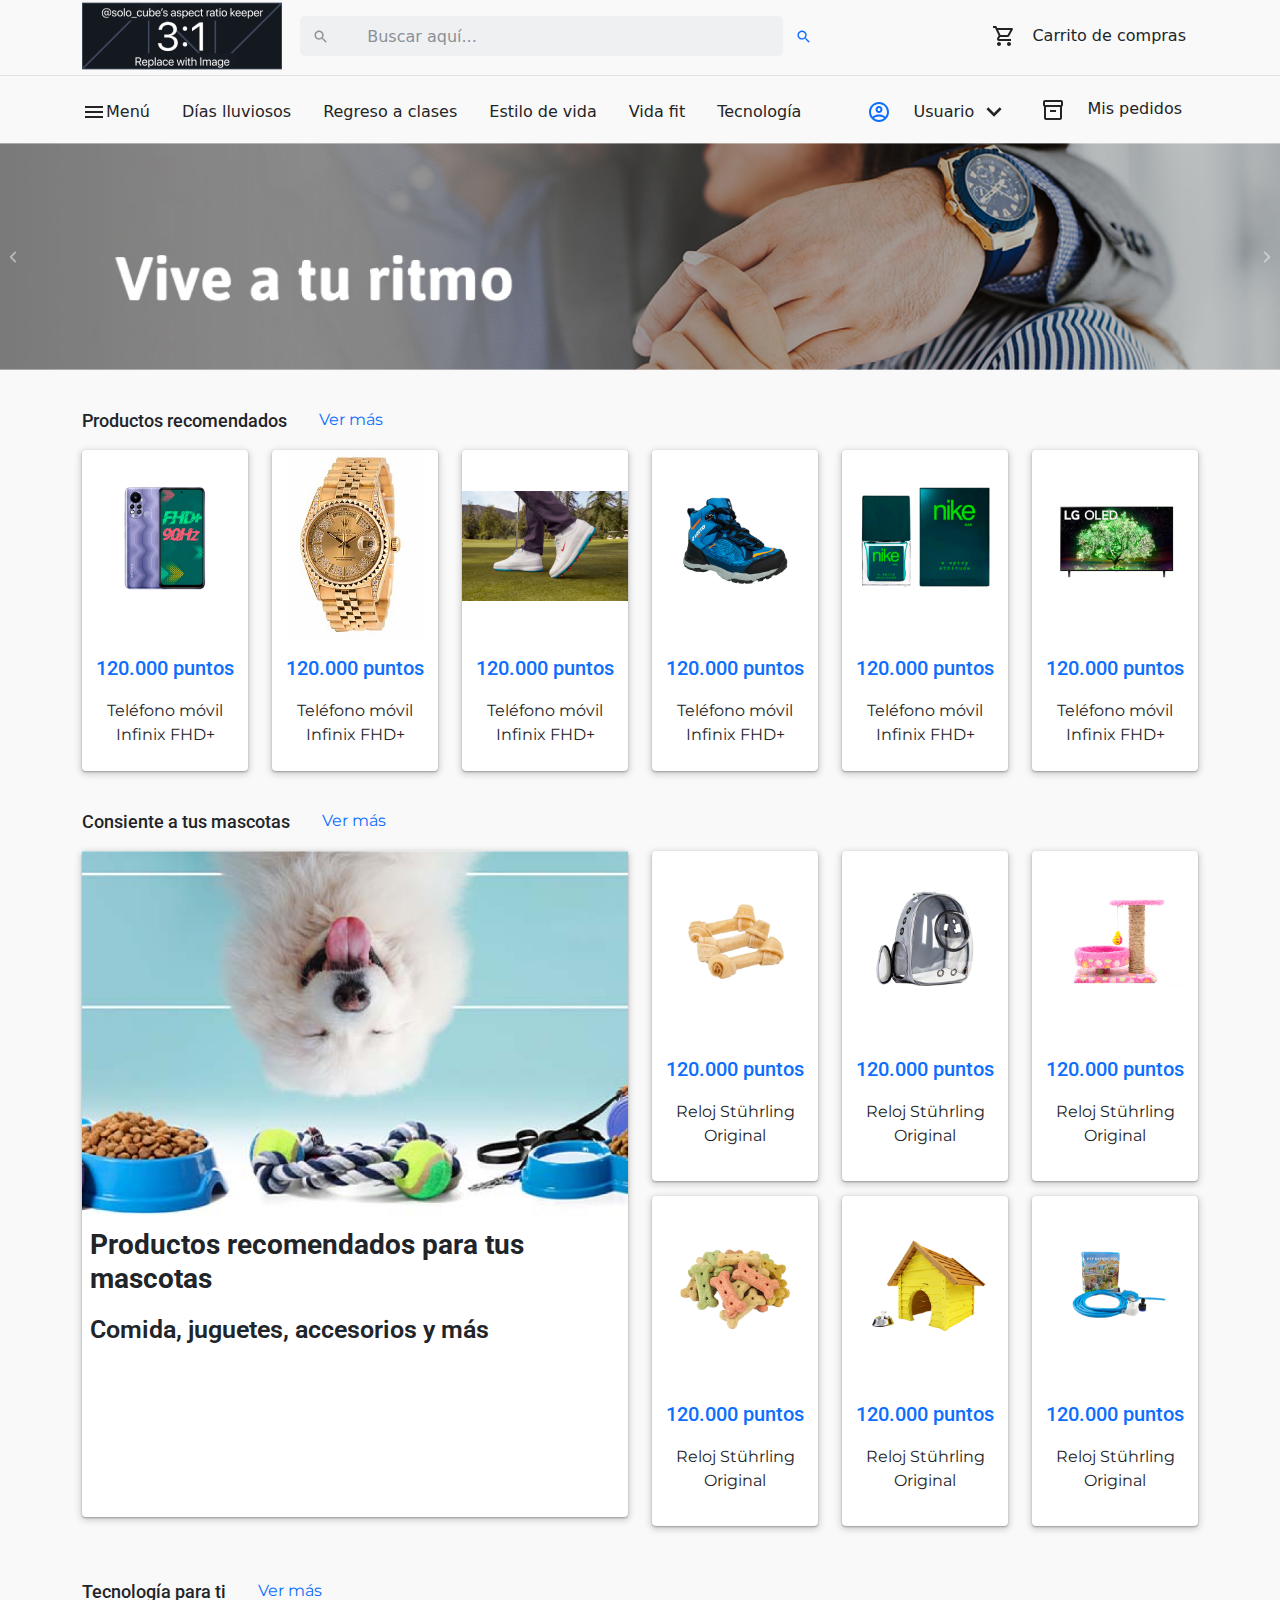
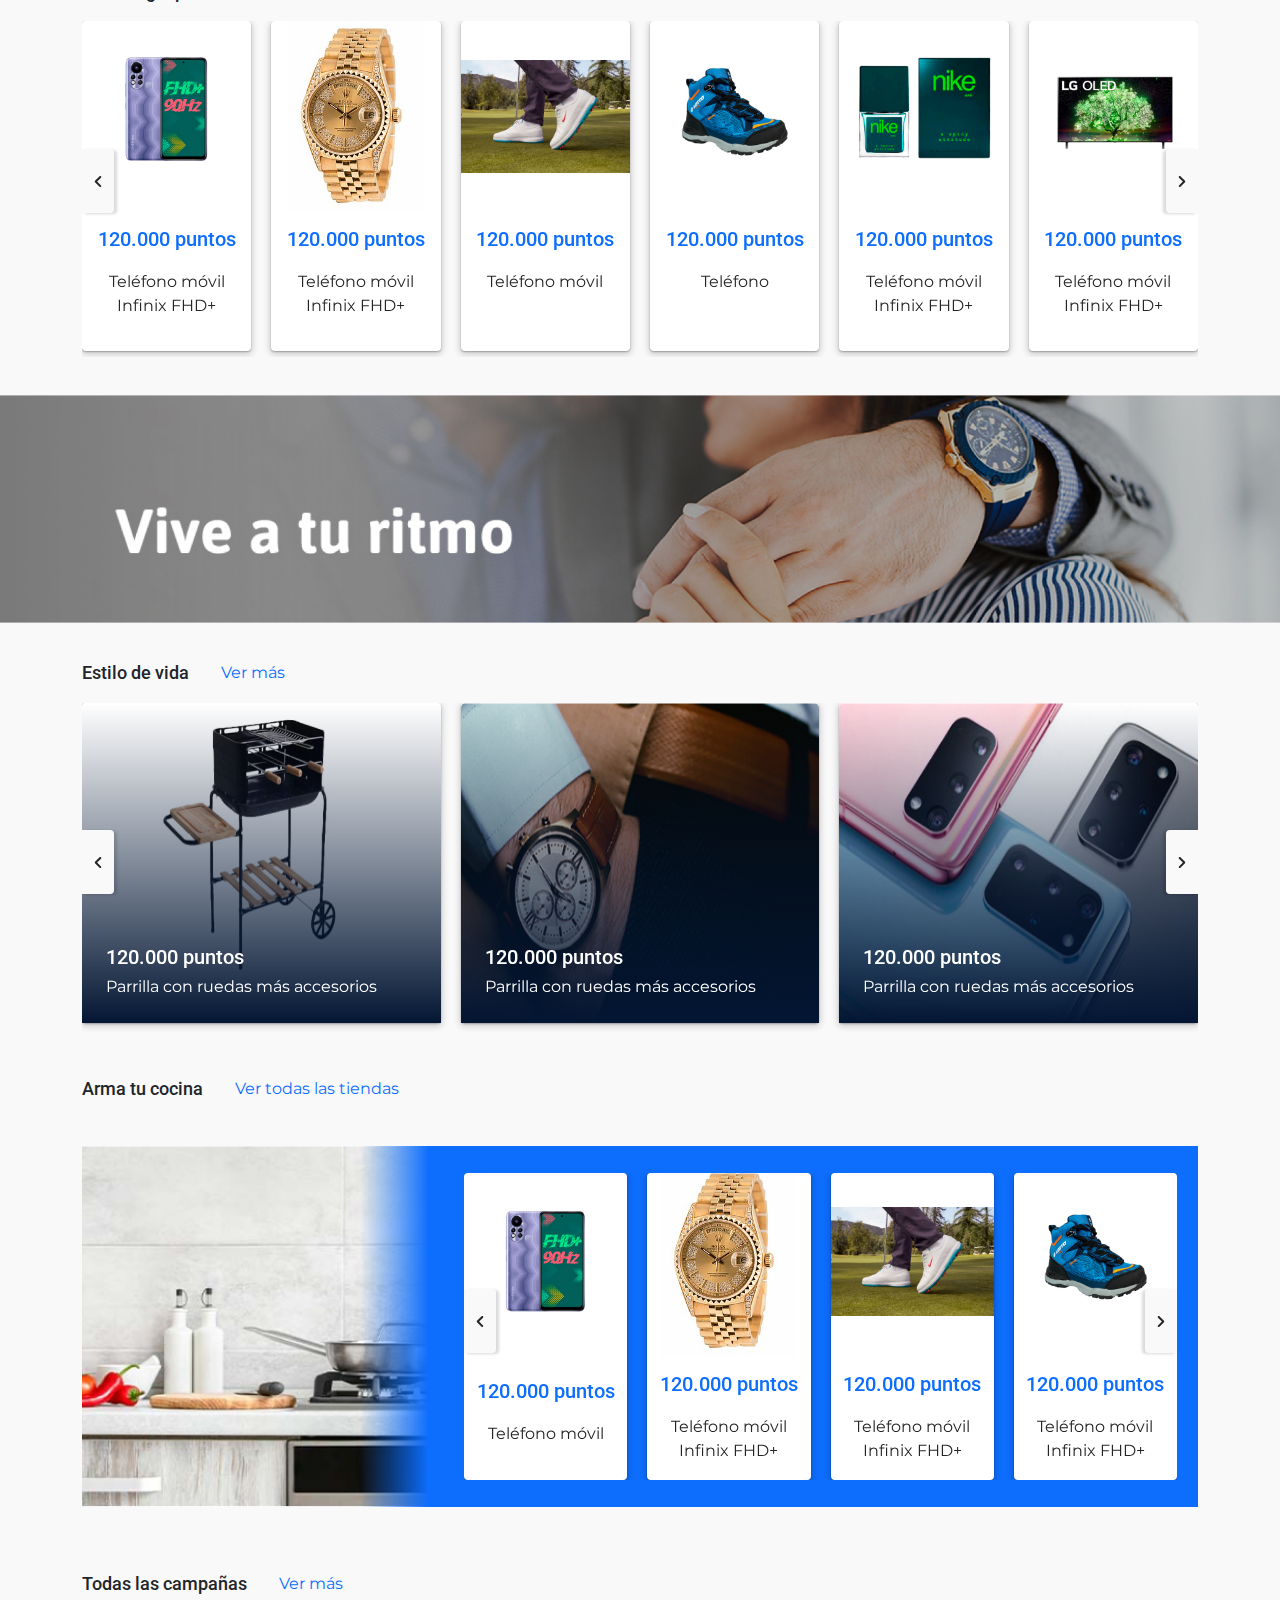
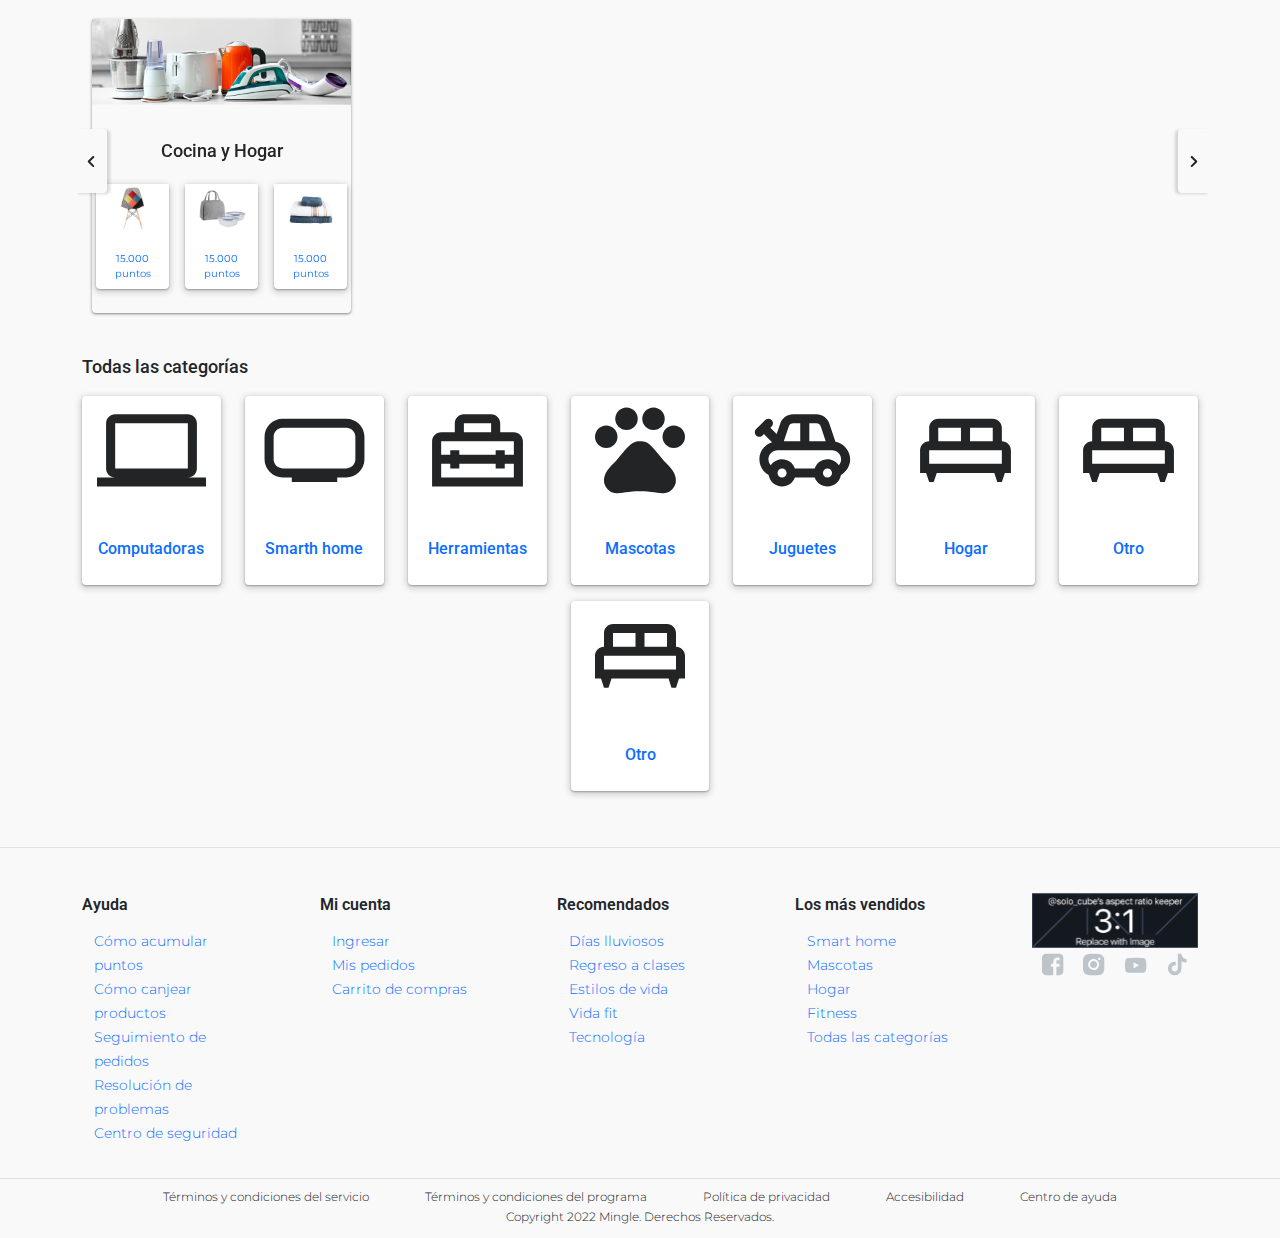
==== commit 37459295: "carousel" ====
--- a/index.html
+++ b/index.html
@@ -523,8 +523,14 @@
                       <img src="images/icons/delete.svg" alt="" />
                     </button>
                   </div>
-                  <div class="cart-card d-flex">
-                    <img src="images/cart/default.jpg" alt="" />
+                  <div class="cart-card d-flex align-items-center">
+                    <div class="col-4">
+                      <img
+                        class="img-fluid"
+                        src="images/recomended/2.jpg"
+                        alt=""
+                      />
+                    </div>
                     <div class="item-info">
                       <div class="name">Reloj Stührling Original</div>
                       <div class="category">Relojes/hombre</div>
@@ -541,7 +547,11 @@
                         <button type="button" class="btn-counter">
                           <img src="images/icons/less.svg" alt="" />
                         </button>
-                        <input type="text" class="numeric-input" />
+                        <input
+                          type="text"
+                          class="numeric-input"
+                          placeholder="0"
+                        />
                         <button type="button" class="btn-counter">
                           <img src="images/icons/add.svg" alt="" />
                         </button>
@@ -558,13 +568,21 @@
                       <img src="images/icons/delete.svg" alt="" />
                     </button>
                   </div>
-                  <div class="cart-card d-flex">
-                    <img src="images/cart/default.jpg" alt="" />
-                    <div class="item-info">
-                      <div class="name">Reloj Stührling Original</div>
-                      <div class="category">Relojes/hombre</div>
-                      <div class="cost">120.000 puntos</div>
-                      <div class="attribute">Color: Plata</div>
+                  <div class="cart-card d-flex align-items-center">
+                    <div class="col-4">
+                      <img
+                        class="img-fluid"
+                        src="images/recomended/1.jpg"
+                        alt=""
+                      />
+                    </div>
+                    <div class="col-8">
+                      <div class="item-info">
+                        <div class="name">Reloj Stührling Original</div>
+                        <div class="category">Relojes/hombre</div>
+                        <div class="cost">120.000 puntos</div>
+                        <div class="attribute">Color: Plata</div>
+                      </div>
                     </div>
                   </div>
                   <div class="quantity d-flex justify-content-end">
@@ -576,7 +594,11 @@
                         <button type="button" class="btn-counter">
                           <img src="images/icons/less.svg" alt="" />
                         </button>
-                        <input type="text" class="numeric-input" />
+                        <input
+                          type="text"
+                          class="numeric-input"
+                          placeholder="0"
+                        />
                         <button type="button" class="btn-counter">
                           <img src="images/icons/add.svg" alt="" />
                         </button>
@@ -1018,20 +1040,10 @@
                 </div>
               </div>
             </div>
-            <button
-              class="carousel-prev"
-              type="button"
-              data-bs-target="#carouselProducts"
-              data-bs-slide="prev"
-            >
+            <button class="carousel-prev" type="button">
               <img src="images/icons/navigate_before_black.svg" alt="" />
             </button>
-            <button
-              class="carousel-next"
-              type="button"
-              data-bs-target="#carouselProducts"
-              data-bs-slide="next"
-            >
+            <button class="carousel-next" type="button">
               <img src="images/icons/navigate_next_black.svg" alt="" />
             </button>
           </div>
@@ -1046,121 +1058,63 @@
             <h3>Estilo de vida</h3>
             <a href="#" class="prod-readmore">Ver más</a>
           </div>
-          <div class="row justify-content-between">
-            <div
-              id="carouselLifeStyle"
-              class="carousel slide carousel-3 custom-carousel"
-              data-bs-ride="carousel"
-            >
-              <div class="carousel-inner" role="listbox">
-                <div class="carousel-item active">
-                  <div class="custom-item col-md-4">
-                    <div class="card">
-                      <div class="wrap-img"></div>
-                      <img
-                        src="images/lifestyle/1.jpg"
-                        alt=""
-                        class="img-fluid"
-                      />
-                      <div class="card-body">
-                        <div class="points">120.000 puntos</div>
-                        <div class="name">
-                          Parrilla con ruedas más accesorios
-                        </div>
-                      </div>
-                    </div>
-                  </div>
-                </div>
-                <div class="carousel-item">
-                  <div class="custom-item col-md-4">
-                    <div class="card">
-                      <div class="wrap-img"></div>
-                      <img
-                        src="images/lifestyle/2.jpg"
-                        alt=""
-                        class="img-fluid"
-                      />
-                      <div class="card-body">
-                        <div class="points">120.000 puntos</div>
-                        <div class="name">
-                          Parrilla con ruedas más accesorios
-                        </div>
-                      </div>
-                    </div>
-                  </div>
-                </div>
-                <div class="carousel-item">
-                  <div class="custom-item col-md-4">
-                    <div class="card">
-                      <div class="wrap-img"></div>
-                      <img
-                        src="images/lifestyle/3.jpg"
-                        alt=""
-                        class="img-fluid"
-                      />
-                      <div class="card-body">
-                        <div class="points">120.000 puntos</div>
-                        <div class="name">
-                          Parrilla con ruedas más accesorios
-                        </div>
-                      </div>
-                    </div>
-                  </div>
-                </div>
-                <div class="carousel-item">
-                  <div class="custom-item col-md-4">
-                    <div class="card">
-                      <div class="wrap-img"></div>
-                      <img
-                        src="images/lifestyle/2.jpg"
-                        alt=""
-                        class="img-fluid"
-                      />
-                      <div class="card-body">
-                        <div class="points">120.000 puntos</div>
-                        <div class="name">
-                          Parrilla con ruedas más accesorios
-                        </div>
-                      </div>
-                    </div>
-                  </div>
-                </div>
-                <div class="carousel-item">
-                  <div class="custom-item col-md-4">
-                    <div class="card">
-                      <div class="wrap-img"></div>
-                      <img
-                        src="images/lifestyle/3.jpg"
-                        alt=""
-                        class="img-fluid"
-                      />
-                      <div class="card-body">
-                        <div class="points">120.000 puntos</div>
-                        <div class="name">
-                          Parrilla con ruedas más accesorios
-                        </div>
-                      </div>
-                    </div>
-                  </div>
-                </div>
-              </div>
-              <button
-                class="carousel-control-prev"
-                type="button"
-                data-bs-target="#carouselLifeStyle"
-                data-bs-slide="prev"
-              >
-                <img src="images/icons/navigate_before_black.svg" alt="" />
-              </button>
-              <button
-                class="carousel-control-next"
-                type="button"
-                data-bs-target="#carouselLifeStyle"
-                data-bs-slide="next"
-              >
-                <img src="images/icons/navigate_next_black.svg" alt="" />
-              </button>
-            </div>
+          <div class="swiper carouselTypeTwo">
+            <div class="swiper-wrapper">
+              <div class="swiper-slide card">
+                <div class="wrap-img"></div>
+                <img src="images/lifestyle/1.jpg" class="card-img" alt="" />
+                <div class="card-img-overlay">
+                  <div class="card-body">
+                    <div class="points">120.000 puntos</div>
+                    <a href="#" class="name stretched-link"
+                      >Parrilla con ruedas más accesorios</a
+                    >
+                  </div>
+                </div>
+              </div>
+              <div class="swiper-slide card">
+                <div class="wrap-img"></div>
+                <img src="images/lifestyle/2.jpg" class="card-img" alt="" />
+                <div class="card-img-overlay">
+                  <div class="card-body">
+                    <div class="points">120.000 puntos</div>
+                    <a href="#" class="name stretched-link"
+                      >Parrilla con ruedas más accesorios</a
+                    >
+                  </div>
+                </div>
+              </div>
+              <div class="swiper-slide card">
+                <div class="wrap-img"></div>
+                <img src="images/lifestyle/3.jpg" class="card-img" alt="" />
+                <div class="card-img-overlay">
+                  <div class="card-body">
+                    <div class="points">120.000 puntos</div>
+                    <a href="#" class="name stretched-link"
+                      >Parrilla con ruedas más accesorios</a
+                    >
+                  </div>
+                </div>
+              </div>
+              <div class="swiper-slide card">
+                <div class="wrap-img"></div>
+                <img src="images/lifestyle/2.jpg" class="card-img" alt="" />
+                <div class="card-img-overlay">
+                  <div class="card-body">
+                    <div class="points">120.000 puntos</div>
+                    <a href="#" class="name stretched-link"
+                      >Parrilla con ruedas más accesorios</a
+                    >
+                  </div>
+                </div>
+              </div>
+            </div>
+            <button class="carousel-prev" type="button">
+              <img src="images/icons/navigate_before_black.svg" alt="" />
+            </button>
+            <button class="carousel-next" type="button">
+              <img src="images/icons/navigate_next_black.svg" alt="" />
+            </button>
           </div>
         </div>
       </section>
@@ -1171,179 +1125,156 @@
             <a href="#" class="prod-readmore">Ver todas las tiendas</a>
           </div>
           <div class="row content-main align-items-center">
-            <div class="col-md-4 ps-0">
-              <div class="content-img">
-                <div class="wrap-img"></div>
-                <img
-                  src="images/other-category/main.jpg"
-                  alt=""
-                  class="img-fluid"
-                />
-              </div>
-            </div>
-            <div class="col-md-8">
-              <div class="row">
-                <div
-                  id="carouselOtherCategory"
-                  class="carousel slide carousel-4 custom-carousel"
-                  data-bs-ride="carousel"
-                >
-                  <div class="carousel-inner" role="listbox">
-                    <div class="carousel-item active">
-                      <div class="custom-item col-md-3">
-                        <div class="card h-100">
-                          <a href="#">
-                            <img
-                              src="images/other-category/1.jpg"
-                              alt=""
-                              class="img-fluid"
-                            />
-                          </a>
-                          <div class="card-body">
-                            <div class="text-center">
-                              <div class="points">120.000 puntos</div>
-                              <div class="name">Sartén Rausch</div>
-                            </div>
-                          </div>
-                        </div>
-                      </div>
-                    </div>
-                    <div class="carousel-item">
-                      <div class="custom-item col-md-3">
-                        <div class="card h-100">
-                          <a href="#">
-                            <img
-                              src="images/other-category/2.jpg"
-                              alt=""
-                              class="img-fluid"
-                            />
-                          </a>
-                          <div class="card-body">
-                            <div class="text-center">
-                              <div class="points">120.000 puntos</div>
-                              <div class="name">Mezcladora Oster</div>
-                            </div>
-                          </div>
-                        </div>
-                      </div>
-                    </div>
-                    <div class="carousel-item">
-                      <div class="custom-item col-md-3">
-                        <div class="card h-100">
-                          <a href="#">
-                            <img
-                              src="images/other-category/3.jpg"
-                              alt=""
-                              class="img-fluid"
-                            />
-                          </a>
-                          <div class="card-body">
-                            <div class="text-center">
-                              <div class="points">120.000 puntos</div>
-                              <div class="name">Exprimidor de jugos Oster</div>
-                            </div>
-                          </div>
-                        </div>
-                      </div>
-                    </div>
-                    <div class="carousel-item">
-                      <div class="custom-item col-md-3">
-                        <div class="card h-100">
-                          <a href="#">
-                            <img
-                              src="images/other-category/4.jpg"
-                              alt=""
-                              class="img-fluid"
-                            />
-                          </a>
-                          <div class="card-body">
-                            <div class="text-center">
-                              <div class="points">120.000 puntos</div>
-                              <div class="name">Olla con agarradera Rausch</div>
-                            </div>
-                          </div>
-                        </div>
-                      </div>
-                    </div>
-                    <div class="carousel-item">
-                      <div class="custom-item col-md-3">
-                        <div class="card h-100">
-                          <a href="#">
-                            <img
-                              src="images/other-category/3.jpg"
-                              alt=""
-                              class="img-fluid"
-                            />
-                          </a>
-                          <div class="card-body">
-                            <div class="text-center">
-                              <div class="points">120.000 puntos</div>
-                              <div class="name">Olla con agarradera Rausch</div>
-                            </div>
-                          </div>
-                        </div>
-                      </div>
-                    </div>
-                    <div class="carousel-item">
-                      <div class="custom-item col-md-3">
-                        <div class="card h-100">
-                          <a href="#">
-                            <img
-                              src="images/other-category/2.jpg"
-                              alt=""
-                              class="img-fluid"
-                            />
-                          </a>
-                          <div class="card-body">
-                            <div class="text-center">
-                              <div class="points">120.000 puntos</div>
-                              <div class="name">Olla con agarradera Rausch</div>
-                            </div>
-                          </div>
-                        </div>
-                      </div>
-                    </div>
-                    <div class="carousel-item">
-                      <div class="custom-item col-md-3">
-                        <div class="card h-100">
-                          <a href="#">
-                            <img
-                              src="images/other-category/4.jpg"
-                              alt=""
-                              class="img-fluid"
-                            />
-                          </a>
-                          <div class="card-body">
-                            <div class="text-center">
-                              <div class="points">120.000 puntos</div>
-                              <div class="name">Olla con agarradera Rausch</div>
-                            </div>
-                          </div>
-                        </div>
-                      </div>
-                    </div>
-                  </div>
-                  <button
-                    class="carousel-control-prev"
-                    type="button"
-                    data-bs-target="#carouselOtherCategory"
-                    data-bs-slide="prev"
-                  >
-                    <img src="images/icons/navigate_before_black.svg" alt="" />
-                  </button>
-                  <button
-                    class="carousel-control-next"
-                    type="button"
-                    data-bs-target="#carouselOtherCategory"
-                    data-bs-slide="next"
-                  >
-                    <img src="images/icons/navigate_next_black.svg" alt="" />
-                  </button>
-                </div>
-              </div>
-            </div>
-          </div>
+        <div
+          class="col-4 image-category"
+          style="background-image: url('images/other-category/main.jpg')"
+        >
+          <div class="wrap-img"></div>
         </div>
+        <div class="col-8 content-swiper">
+          <div class="d-flex align-items-center">
+            <div class="swiper carouselTypeThree">
+              <div class="swiper-wrapper">
+                <div class="swiper-slide card">
+                  <div class="d-flex flex-column justify-content-center">
+                    <a href="#" class="stretched-link">
+                      <img
+                        class="card-img-top"
+                        src="images/recomended/1.jpg"
+                        alt=""
+                      />
+                    </a>
+                  </div>
+                  <div class="card-body">
+                    <div class="text-center">
+                      <div class="points">120.000 puntos</div>
+                      <div class="name">Teléfono móvil</div>
+                    </div>
+                  </div>
+                </div>
+                <div class="swiper-slide card">
+                  <div class="d-flex flex-column justify-content-center">
+                    <a href="#" class="stretched-link">
+                      <img
+                        class="card-img-top"
+                        src="images/recomended/2.jpg"
+                        alt=""
+                      />
+                    </a>
+                  </div>
+                  <div class="card-body">
+                    <div class="text-center">
+                      <div class="points">120.000 puntos</div>
+                      <div class="name">Teléfono móvil Infinix FHD+</div>
+                    </div>
+                  </div>
+                </div>
+                <div class="swiper-slide card">
+                  <div class="d-flex flex-column justify-content-center">
+                    <a href="#" class="stretched-link">
+                      <img
+                        class="card-img-top"
+                        src="images/recomended/3.jpg"
+                        alt=""
+                      />
+                    </a>
+                  </div>
+                  <div class="card-body">
+                    <div class="text-center">
+                      <div class="points">120.000 puntos</div>
+                      <div class="name">Teléfono móvil Infinix FHD+</div>
+                    </div>
+                  </div>
+                </div>
+                <div class="swiper-slide card">
+                  <div class="d-flex flex-column justify-content-center">
+                    <a href="#" class="stretched-link">
+                      <img
+                        class="card-img-top"
+                        src="images/recomended/4.jpg"
+                        alt=""
+                      />
+                    </a>
+                  </div>
+                  <div class="card-body">
+                    <div class="text-center">
+                      <div class="points">120.000 puntos</div>
+                      <div class="name">Teléfono móvil Infinix FHD+</div>
+                    </div>
+                  </div>
+                </div>
+                <div class="swiper-slide card">
+                  <div class="d-flex flex-column justify-content-center">
+                    <a href="#" class="stretched-link">
+                      <img
+                        class="card-img-top"
+                        src="images/recomended/5.jpg"
+                        alt=""
+                      />
+                    </a>
+                  </div>
+                  <div class="card-body">
+                    <div class="text-center">
+                      <div class="points">120.000 puntos</div>
+                      <div class="name">Teléfono móvil Infinix FHD+</div>
+                    </div>
+                  </div>
+                </div>
+                <div class="swiper-slide card">
+                  <div class="d-flex flex-column justify-content-center">
+                    <a href="#" class="stretched-link">
+                      <img
+                        class="card-img-top"
+                        src="images/recomended/6.jpg"
+                        alt=""
+                      />
+                    </a>
+                  </div>
+                  <div class="card-body">
+                    <div class="text-center">
+                      <div class="points">120.000 puntos</div>
+                      <div class="name">Teléfono móvil Infinix FHD+</div>
+                    </div>
+                  </div>
+                </div>
+                <div class="swiper-slide card">
+                  <div class="d-flex flex-column justify-content-center">
+                    <a href="#" class="stretched-link">
+                      <img
+                        class="card-img-top"
+                        src="images/recomended/7.jpg"
+                        alt=""
+                      />
+                    </a>
+                  </div>
+                  <div class="card-body">
+                    <div class="text-center">
+                      <div class="points">120.000 puntos</div>
+                      <div class="name">Teléfono móvil Infinix asdas asdf FHD+</div>
+                    </div>
+                  </div>
+                </div>
+              </div>
+              <button
+                class="carousel-prev"
+                type="button"
+                data-bs-target="#carouselProducts"
+                data-bs-slide="prev"
+              >
+                <img src="images/icons/navigate_before_black.svg" alt="" />
+              </button>
+              <button
+                class="carousel-next"
+                type="button"
+                data-bs-target="#carouselProducts"
+                data-bs-slide="next"
+              >
+                <img src="images/icons/navigate_next_black.svg" alt="" />
+              </button>
+            </div>
+          </div>
+        </div>
+      </div>
       </section>
       <section id="all-campaigns" class="section">
         <div class="container">
--- a/css/app.css
+++ b/css/app.css
@@ -189,31 +189,7 @@
 }
 
 /*---End Carousel Multiple Items---*/
-#carouselLifeStyle .card {
-  position: relative;
-}
-#carouselLifeStyle .card .wrap-img {
-  background: linear-gradient(180deg, rgba(3, 22, 51, 0) 0%, #031633 100%);
-  background-blend-mode: darken;
-  width: 100%;
-  height: 100%;
-  position: absolute;
-}
-#carouselLifeStyle .card .wrap-img img {
-  position: absolute;
-}
-#carouselLifeStyle .card .card-body {
-  position: absolute;
-  bottom: 0;
-  padding: 0 12px 12px;
-}
-#carouselLifeStyle .card .card-body .points,
-#carouselLifeStyle .card .card-body .name {
-  color: #ffffff;
-}
-#carouselLifeStyle .card .card-body .points {
-  margin: 0;
-}
+
 #all-categories .card .wrapp-image {
   padding: 0 15px 20px;
 }
@@ -269,25 +245,6 @@
   font-weight: 300;
   margin-bottom: 12px;
 }
-#other-category .wrap-img {
-  background: linear-gradient(
-    90deg,
-    rgba(13, 110, 253, 0) 74.04%,
-    #0d6efd 92.88%
-  );
-  background-blend-mode: darken;
-  width: 100%;
-  height: 100%;
-  position: absolute;
-  top: 0;
-}
-#other-category .content-img {
-  position: relative;
-}
-#other-category .content-main {
-  background-color: #0d6efd;
-  margin: 0;
-}
 #all-campaigns .card {
   border-radius: 4px;
 }
@@ -320,23 +277,8 @@
   margin: 0;
 }
 /* --- sidebar menu --- */
-/* .sidebar {
-  position: fixed;
-  top: 0;
-  width: 413px;
-  height: 100vh;
-  transition: 0.5s;
-  z-index: 9999;
-  background-color: none;
-}
-.l-navbar {
-  left: -415px;
-}
-.r-navbar {
-  right: -415px;
-} */
-
-.offcanvas.offcanvas-start {
+.offcanvas.offcanvas-start,
+.offcanvas.offcanvas-end {
   border: none;
 }
 .sidebar {
@@ -756,6 +698,8 @@
   width: 100%;
   height: 40px;
   background-color: transparent;
+  padding: 0px 5px;
+  text-align: center;
 }
 .counter .btn-counter {
   border: 0;
@@ -856,4 +800,73 @@
 .carousel-prev {
   left: 0;
 }
+/* --- carouselTypeTwo --- */
+
+.carouselTypeTwo .card .wrap-img {
+  background: linear-gradient(180deg, rgba(3, 22, 51, 0) 0%, #031633 100%);
+  background-blend-mode: darken;
+  width: 100%;
+  height: 100%;
+  position: absolute;
+}
+.carouselTypeTwo .card {
+  height: 320px;
+}
+.carouselTypeTwo .card-img {
+  height: 100%;
+}
+.carouselTypeTwo .name,
+.carouselTypeTwo .points {
+  color: #ffffff;
+}
+.carouselTypeTwo .card-body {
+  text-align: left;
+  position: absolute;
+  bottom: 0;
+}
+.carouselTypeTwo .card .card-body .points {
+  margin: 0;
+}
+.swiper-button-lock {
+  display: none;
+}
+/* --- end carouselTypeTwo --- */
+/* --- carouselTypeThree --- */
+#other-category .wrap-img {
+  background: linear-gradient(
+    90deg,
+    rgba(13, 110, 253, 0) 74.04%,
+    #0d6efd 92.88%
+  );
+  background-blend-mode: darken;
+  height: 100%;
+}
+#other-category .content-img {
+  position: relative;
+}
+#other-category .content-main {
+  background-position: 0 center;
+  background-repeat: no-repeat;
+  margin: 0;
+  padding: 27px 0;
+}
+#other-category .content-swiper {
+  background-color: #0d6efd;
+  padding: 27px 21px 27px 10px;
+}
+#other-category .card {
+  min-height: 307px;
+  height: 307px;
+  max-height: 307px;
+}
+#other-category .swiper {
+  height: auto;
+}
+.image-category {
+  height: 361px;
+  padding-right: 0;
+  background-repeat: no-repeat;
+  background-size: cover;
+}
+/* --- end carouselTypeThree --- */
 /* --- end carousel swiperjs*/
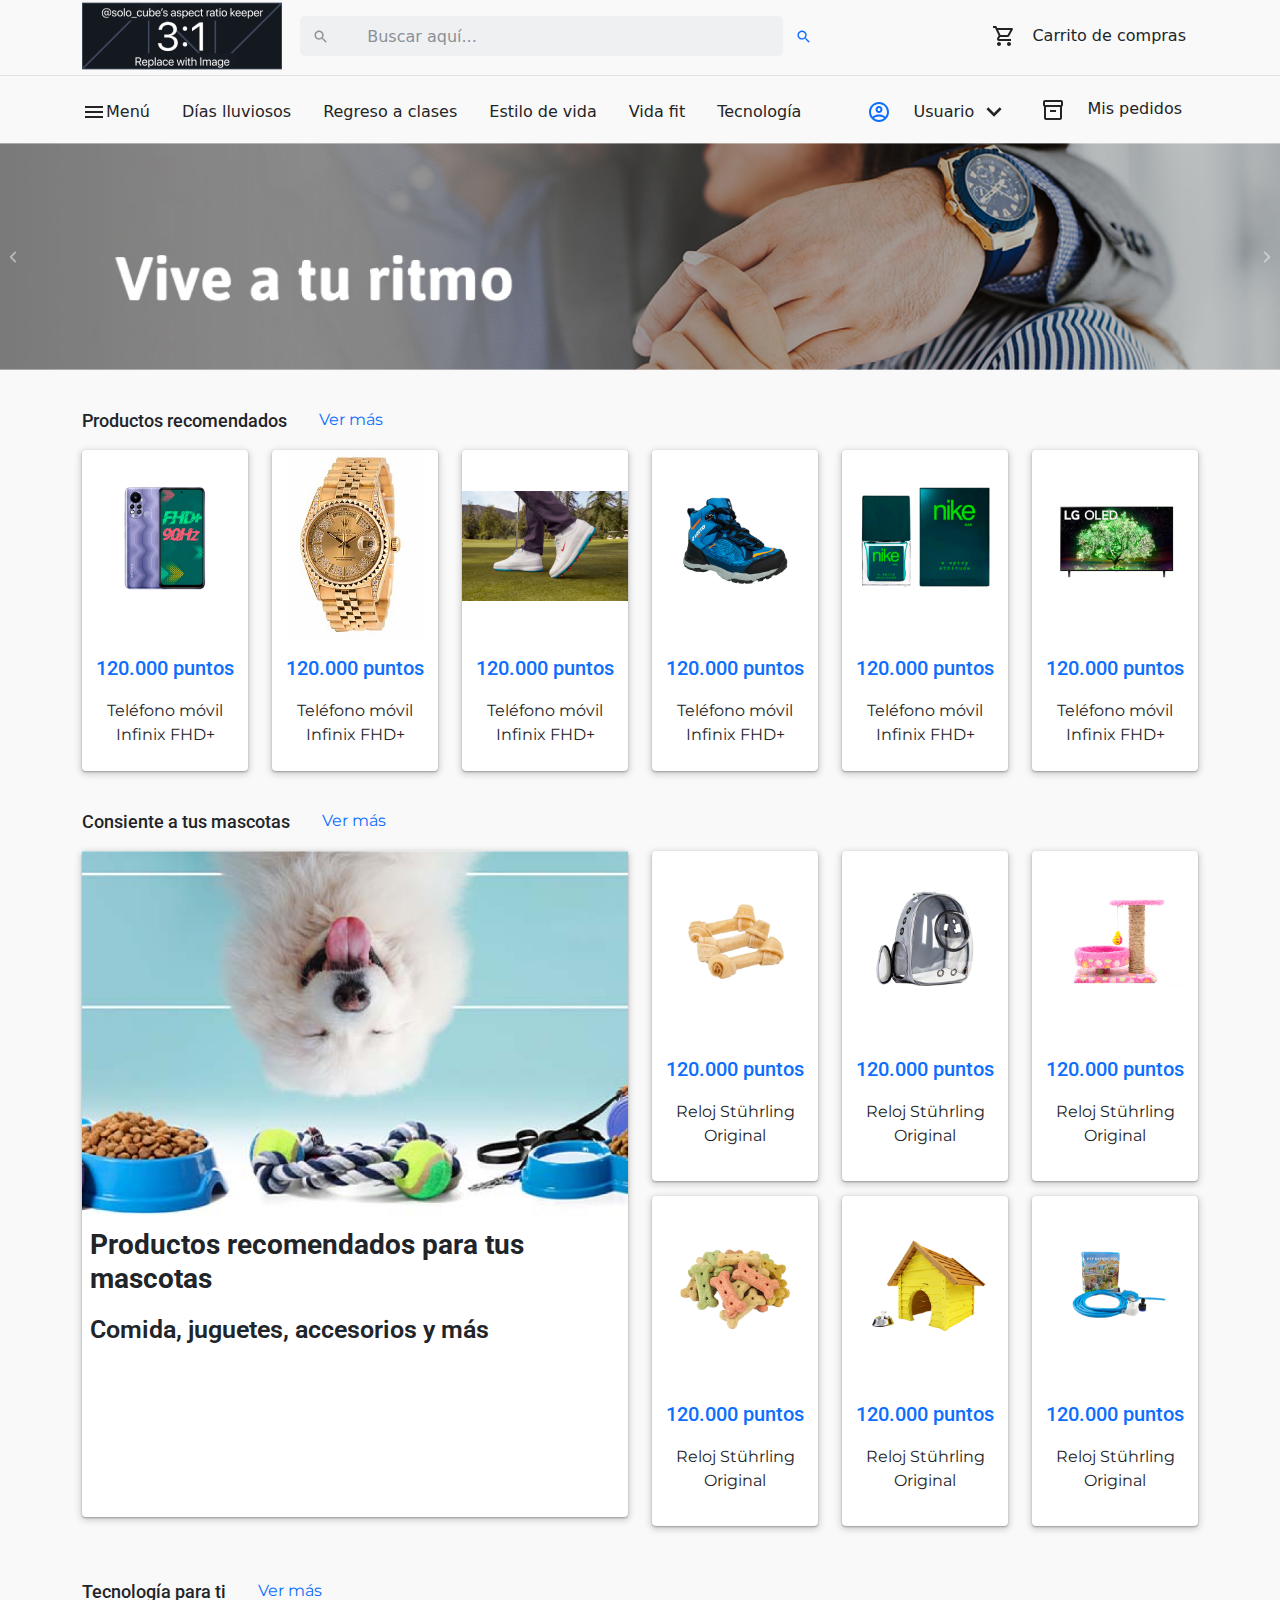
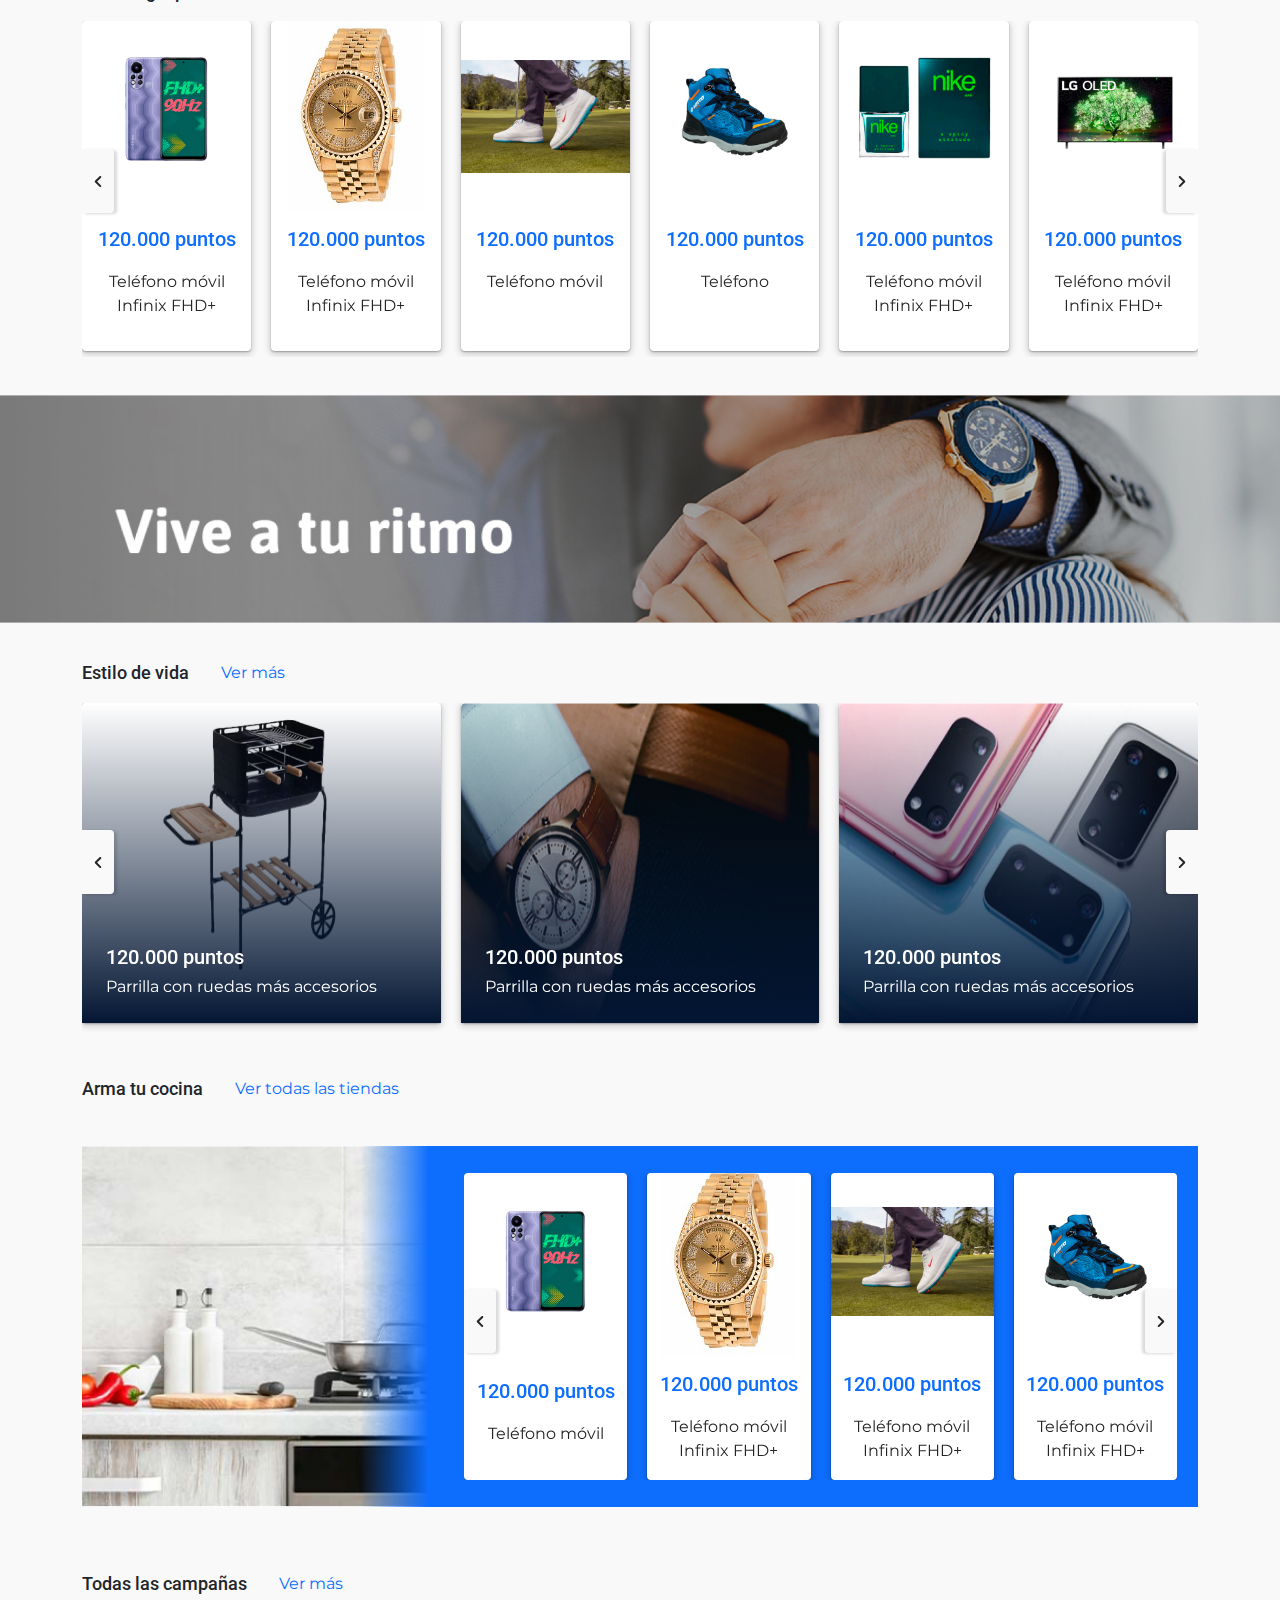
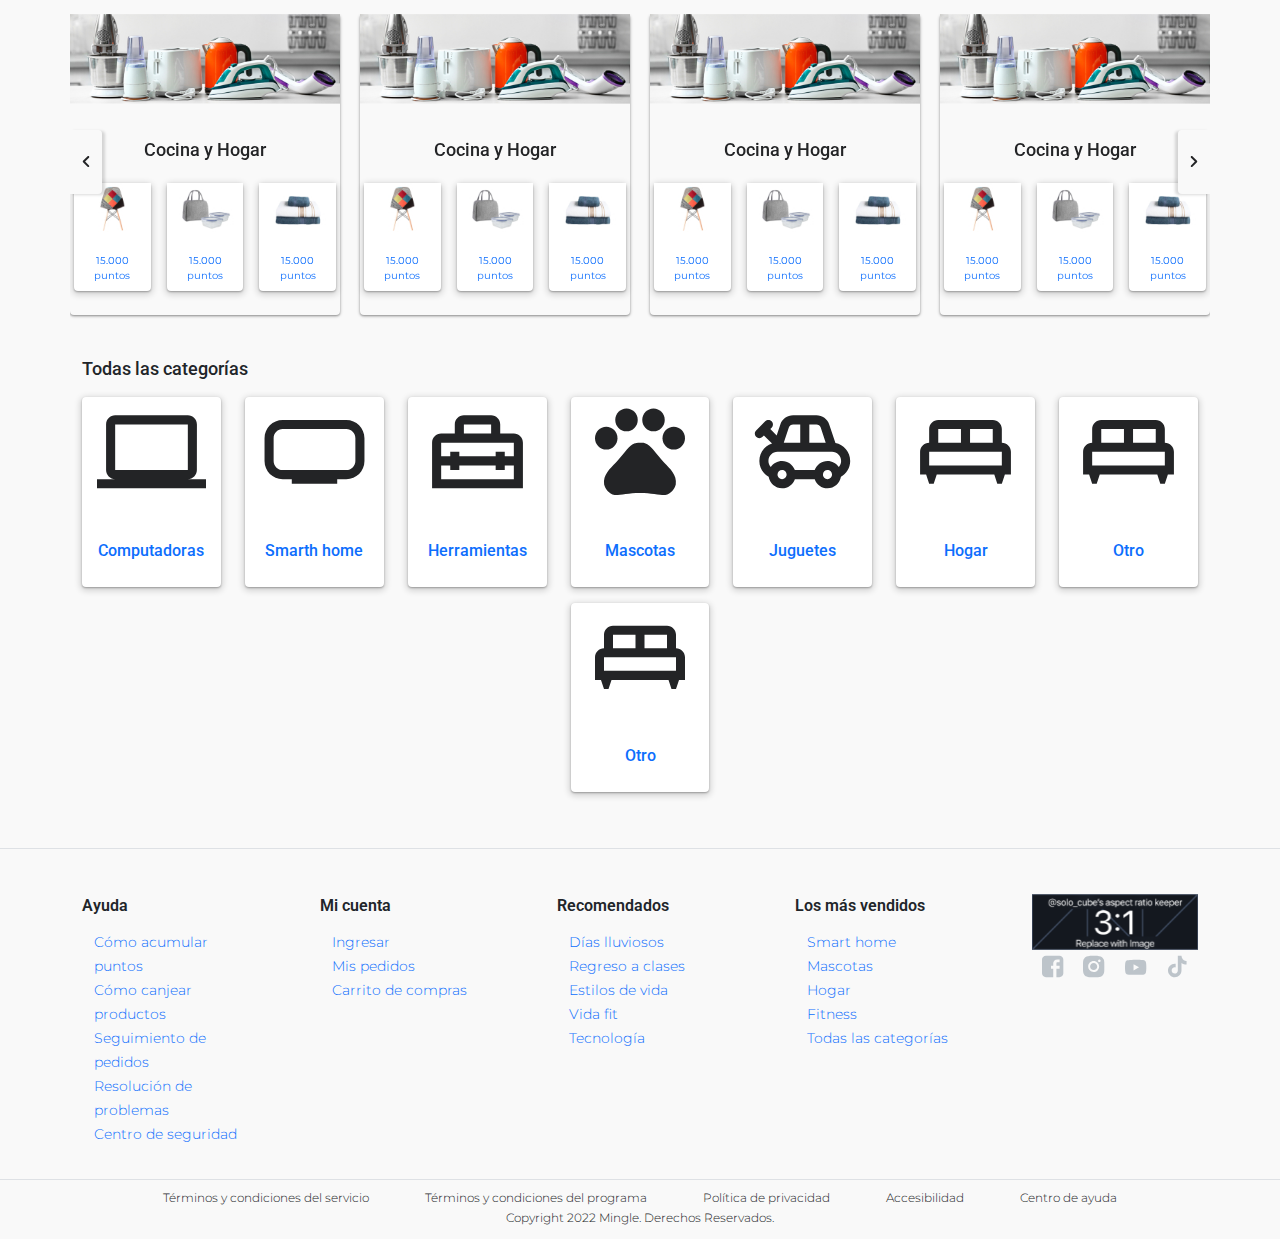
==== commit 3cf16e8e: "carousel all campaigns" ====
--- a/index.html
+++ b/index.html
@@ -1283,294 +1283,305 @@
             <a href="#" class="prod-readmore">Ver más</a>
           </div>
           <div class="row">
-            <div
-              id="carouselAllCampaigns"
-              class="carousel slide carousel-4 custom-carousel"
-              data-bs-ride="carousel"
-            >
-              <div class="carousel-inner" role="listbox">
-                <div class="carousel-item active">
-                  <div class="col-md-3 custom-item">
-                    <div class="card content-card">
-                      <div class="wrap-img">
+            <div class="swiper carouselTypeFour">
+            <div class="swiper-wrapper">
+              <div class="swiper-slide card content-card">
+                <div class="wrap-img">
+                  <img
+                    src="images/all-campaigns/home/main.jpg"
+                    alt=""
+                    class="img-fluid"
+                  />
+                </div>
+                <div class="card-body">
+                  <div class="name">Cocina y Hogar</div>
+                  <div class="row justify-content-center">
+                    <div class="col-md-4 px-2">
+                      <div class="card">
                         <img
-                          src="images/all-campaigns/home/main.jpg"
+                          src="images/all-campaigns/home/1.jpg"
                           alt=""
                           class="img-fluid"
                         />
-                      </div>
-                      <div class="card-body">
-                        <div class="name">Cocina y Hogar</div>
-                        <div class="row justify-content-center">
-                          <div class="col-md-4 px-2">
-                            <div class="card">
-                              <img
-                                src="images/all-campaigns/home/1.jpg"
-                                alt=""
-                                class="img-fluid"
-                              />
-                              <div class="card-body">
-                                <div class="points">
-                                  <a href="" class="stretched-link"
-                                    >15.000 puntos</a
-                                  >
-                                </div>
-                              </div>
-                            </div>
-                          </div>
-                          <div class="col-md-4 px-2">
-                            <div class="card">
-                              <img
-                                src="images/all-campaigns/home/2.jpg"
-                                alt=""
-                                class="img-fluid"
-                              />
-                              <div class="card-body">
-                                <div class="points">
-                                  <a href="" class="stretched-link"
-                                    >15.000 puntos</a
-                                  >
-                                </div>
-                              </div>
-                            </div>
-                          </div>
-                          <div class="col-md-4 px-2">
-                            <div class="card">
-                              <img
-                                src="images/all-campaigns/home/3.jpg"
-                                alt=""
-                                class="img-fluid"
-                              />
-                              <div class="card-body">
-                                <div class="points">
-                                  <a href="" class="stretched-link"
-                                    >15.000 puntos</a
-                                  >
-                                </div>
-                              </div>
-                            </div>
+                        <div class="card-body">
+                          <div class="points">
+                            <a href="" class="stretched-link">15.000 puntos</a>
                           </div>
                         </div>
                       </div>
                     </div>
-                  </div>
-                </div>
-                <div class="carousel-item">
-                  <div class="col-md-3 custom-item">
-                    <div class="card content-card">
-                      <div class="wrap-img">
+                    <div class="col-md-4 px-2">
+                      <div class="card">
                         <img
-                          src="images/all-campaigns/home/main.jpg"
+                          src="images/all-campaigns/home/2.jpg"
                           alt=""
                           class="img-fluid"
                         />
-                      </div>
-                      <div class="card-body">
-                        <div class="name">Cocina y Hogar</div>
-                        <div class="row justify-content-center">
-                          <div class="col-md-4 px-2">
-                            <div class="card">
-                              <img
-                                src="images/all-campaigns/home/1.jpg"
-                                alt=""
-                                class="img-fluid"
-                              />
-                              <div class="card-body">
-                                <div class="points">
-                                  <a href="" class="stretched-link"
-                                    >15.000 puntos</a
-                                  >
-                                </div>
-                              </div>
-                            </div>
-                          </div>
-                          <div class="col-md-4 px-2">
-                            <div class="card">
-                              <img
-                                src="images/all-campaigns/home/2.jpg"
-                                alt=""
-                                class="img-fluid"
-                              />
-                              <div class="card-body">
-                                <div class="points">
-                                  <a href="" class="stretched-link"
-                                    >15.000 puntos</a
-                                  >
-                                </div>
-                              </div>
-                            </div>
-                          </div>
-                          <div class="col-md-4 px-2">
-                            <div class="card">
-                              <img
-                                src="images/all-campaigns/home/3.jpg"
-                                alt=""
-                                class="img-fluid"
-                              />
-                              <div class="card-body">
-                                <div class="points">
-                                  <a href="" class="stretched-link"
-                                    >15.000 puntos</a
-                                  >
-                                </div>
-                              </div>
-                            </div>
+                        <div class="card-body">
+                          <div class="points">
+                            <a href="" class="stretched-link">15.000 puntos</a>
                           </div>
                         </div>
                       </div>
                     </div>
-                  </div>
-                </div>
-                <div class="carousel-item">
-                  <div class="col-md-3 custom-item">
-                    <div class="card content-card">
-                      <div class="wrap-img">
+                    <div class="col-md-4 px-2">
+                      <div class="card">
                         <img
-                          src="images/all-campaigns/home/main.jpg"
+                          src="images/all-campaigns/home/3.jpg"
                           alt=""
                           class="img-fluid"
                         />
-                      </div>
-                      <div class="card-body">
-                        <div class="name">Cocina y Hogar</div>
-                        <div class="row justify-content-center">
-                          <div class="col-md-4 px-2">
-                            <div class="card">
-                              <img
-                                src="images/all-campaigns/home/1.jpg"
-                                alt=""
-                                class="img-fluid"
-                              />
-                              <div class="card-body">
-                                <div class="points">
-                                  <a href="" class="stretched-link"
-                                    >15.000 puntos</a
-                                  >
-                                </div>
-                              </div>
-                            </div>
-                          </div>
-                          <div class="col-md-4 px-2">
-                            <div class="card">
-                              <img
-                                src="images/all-campaigns/home/2.jpg"
-                                alt=""
-                                class="img-fluid"
-                              />
-                              <div class="card-body">
-                                <div class="points">
-                                  <a href="" class="stretched-link"
-                                    >15.000 puntos</a
-                                  >
-                                </div>
-                              </div>
-                            </div>
-                          </div>
-                          <div class="col-md-4 px-2">
-                            <div class="card">
-                              <img
-                                src="images/all-campaigns/home/3.jpg"
-                                alt=""
-                                class="img-fluid"
-                              />
-                              <div class="card-body">
-                                <div class="points">
-                                  <a href="" class="stretched-link"
-                                    >15.000 puntos</a
-                                  >
-                                </div>
-                              </div>
-                            </div>
+                        <div class="card-body">
+                          <div class="points">
+                            <a href="" class="stretched-link">15.000 puntos</a>
                           </div>
                         </div>
                       </div>
                     </div>
                   </div>
                 </div>
-                <div class="carousel-item">
-                  <div class="col-md-3 custom-item">
-                    <div class="card content-card">
-                      <div class="wrap-img">
+              </div>
+              <div class="swiper-slide card content-card">
+                <div class="wrap-img">
+                  <img
+                    src="images/all-campaigns/home/main.jpg"
+                    alt=""
+                    class="img-fluid"
+                  />
+                </div>
+                <div class="card-body">
+                  <div class="name">Cocina y Hogar</div>
+                  <div class="row justify-content-center">
+                    <div class="col-md-4 px-2">
+                      <div class="card">
                         <img
-                          src="images/all-campaigns/home/main.jpg"
+                          src="images/all-campaigns/home/1.jpg"
                           alt=""
                           class="img-fluid"
                         />
-                      </div>
-                      <div class="card-body">
-                        <div class="name">Cocina y Hogar</div>
-                        <div class="row justify-content-center">
-                          <div class="col-md-4 px-2">
-                            <div class="card">
-                              <img
-                                src="images/all-campaigns/home/1.jpg"
-                                alt=""
-                                class="img-fluid"
-                              />
-                              <div class="card-body">
-                                <div class="points">
-                                  <a href="" class="stretched-link"
-                                    >15.000 puntos</a
-                                  >
-                                </div>
-                              </div>
-                            </div>
-                          </div>
-                          <div class="col-md-4 px-2">
-                            <div class="card">
-                              <img
-                                src="images/all-campaigns/home/2.jpg"
-                                alt=""
-                                class="img-fluid"
-                              />
-                              <div class="card-body">
-                                <div class="points">
-                                  <a href="" class="stretched-link"
-                                    >15.000 puntos</a
-                                  >
-                                </div>
-                              </div>
-                            </div>
-                          </div>
-                          <div class="col-md-4 px-2">
-                            <div class="card">
-                              <img
-                                src="images/all-campaigns/home/3.jpg"
-                                alt=""
-                                class="img-fluid"
-                              />
-                              <div class="card-body">
-                                <div class="points">
-                                  <a href="" class="stretched-link"
-                                    >15.000 puntos</a
-                                  >
-                                </div>
-                              </div>
-                            </div>
+                        <div class="card-body">
+                          <div class="points">
+                            <a href="" class="stretched-link">15.000 puntos</a>
                           </div>
                         </div>
                       </div>
                     </div>
-                  </div>
-                </div>
-              </div>
-              <button
-                class="carousel-control-prev"
-                type="button"
-                data-bs-target="#carouselAllCampaigns"
-                data-bs-slide="prev"
-              >
-                <img src="images/icons/navigate_before_black.svg" alt="" />
-              </button>
-              <button
-                class="carousel-control-next"
-                type="button"
-                data-bs-target="#carouselAllCampaigns"
-                data-bs-slide="next"
-              >
-                <img src="images/icons/navigate_next_black.svg" alt="" />
-              </button>
-            </div>
+                    <div class="col-md-4 px-2">
+                      <div class="card">
+                        <img
+                          src="images/all-campaigns/home/2.jpg"
+                          alt=""
+                          class="img-fluid"
+                        />
+                        <div class="card-body">
+                          <div class="points">
+                            <a href="" class="stretched-link">15.000 puntos</a>
+                          </div>
+                        </div>
+                      </div>
+                    </div>
+                    <div class="col-md-4 px-2">
+                      <div class="card">
+                        <img
+                          src="images/all-campaigns/home/3.jpg"
+                          alt=""
+                          class="img-fluid"
+                        />
+                        <div class="card-body">
+                          <div class="points">
+                            <a href="" class="stretched-link">15.000 puntos</a>
+                          </div>
+                        </div>
+                      </div>
+                    </div>
+                  </div>
+                </div>
+              </div>
+              <div class="swiper-slide card content-card">
+                <div class="wrap-img">
+                  <img
+                    src="images/all-campaigns/home/main.jpg"
+                    alt=""
+                    class="img-fluid"
+                  />
+                </div>
+                <div class="card-body">
+                  <div class="name">Cocina y Hogar</div>
+                  <div class="row justify-content-center">
+                    <div class="col-md-4 px-2">
+                      <div class="card">
+                        <img
+                          src="images/all-campaigns/home/1.jpg"
+                          alt=""
+                          class="img-fluid"
+                        />
+                        <div class="card-body">
+                          <div class="points">
+                            <a href="" class="stretched-link">15.000 puntos</a>
+                          </div>
+                        </div>
+                      </div>
+                    </div>
+                    <div class="col-md-4 px-2">
+                      <div class="card">
+                        <img
+                          src="images/all-campaigns/home/2.jpg"
+                          alt=""
+                          class="img-fluid"
+                        />
+                        <div class="card-body">
+                          <div class="points">
+                            <a href="" class="stretched-link">15.000 puntos</a>
+                          </div>
+                        </div>
+                      </div>
+                    </div>
+                    <div class="col-md-4 px-2">
+                      <div class="card">
+                        <img
+                          src="images/all-campaigns/home/3.jpg"
+                          alt=""
+                          class="img-fluid"
+                        />
+                        <div class="card-body">
+                          <div class="points">
+                            <a href="" class="stretched-link">15.000 puntos</a>
+                          </div>
+                        </div>
+                      </div>
+                    </div>
+                  </div>
+                </div>
+              </div>
+              <div class="swiper-slide card content-card">
+                <div class="wrap-img">
+                  <img
+                    src="images/all-campaigns/home/main.jpg"
+                    alt=""
+                    class="img-fluid"
+                  />
+                </div>
+                <div class="card-body">
+                  <div class="name">Cocina y Hogar</div>
+                  <div class="row justify-content-center">
+                    <div class="col-md-4 px-2">
+                      <div class="card">
+                        <img
+                          src="images/all-campaigns/home/1.jpg"
+                          alt=""
+                          class="img-fluid"
+                        />
+                        <div class="card-body">
+                          <div class="points">
+                            <a href="" class="stretched-link">15.000 puntos</a>
+                          </div>
+                        </div>
+                      </div>
+                    </div>
+                    <div class="col-md-4 px-2">
+                      <div class="card">
+                        <img
+                          src="images/all-campaigns/home/2.jpg"
+                          alt=""
+                          class="img-fluid"
+                        />
+                        <div class="card-body">
+                          <div class="points">
+                            <a href="" class="stretched-link">15.000 puntos</a>
+                          </div>
+                        </div>
+                      </div>
+                    </div>
+                    <div class="col-md-4 px-2">
+                      <div class="card">
+                        <img
+                          src="images/all-campaigns/home/3.jpg"
+                          alt=""
+                          class="img-fluid"
+                        />
+                        <div class="card-body">
+                          <div class="points">
+                            <a href="" class="stretched-link">15.000 puntos</a>
+                          </div>
+                        </div>
+                      </div>
+                    </div>
+                  </div>
+                </div>
+              </div>
+              <div class="swiper-slide card content-card">
+                <div class="wrap-img">
+                  <img
+                    src="images/all-campaigns/home/main.jpg"
+                    alt=""
+                    class="img-fluid"
+                  />
+                </div>
+                <div class="card-body">
+                  <div class="name">Cocina y Hogar</div>
+                  <div class="row justify-content-center">
+                    <div class="col-md-4 px-2">
+                      <div class="card">
+                        <img
+                          src="images/all-campaigns/home/1.jpg"
+                          alt=""
+                          class="img-fluid"
+                        />
+                        <div class="card-body">
+                          <div class="points">
+                            <a href="" class="stretched-link">15.000 puntos</a>
+                          </div>
+                        </div>
+                      </div>
+                    </div>
+                    <div class="col-md-4 px-2">
+                      <div class="card">
+                        <img
+                          src="images/all-campaigns/home/2.jpg"
+                          alt=""
+                          class="img-fluid"
+                        />
+                        <div class="card-body">
+                          <div class="points">
+                            <a href="" class="stretched-link">15.000 puntos</a>
+                          </div>
+                        </div>
+                      </div>
+                    </div>
+                    <div class="col-md-4 px-2">
+                      <div class="card">
+                        <img
+                          src="images/all-campaigns/home/3.jpg"
+                          alt=""
+                          class="img-fluid"
+                        />
+                        <div class="card-body">
+                          <div class="points">
+                            <a href="" class="stretched-link">15.000 puntos</a>
+                          </div>
+                        </div>
+                      </div>
+                    </div>
+                  </div>
+                </div>
+              </div>
+            </div>
+            <button
+                    class="carousel-prev"
+                    type="button"
+                    data-bs-target="#carouselProducts"
+                    data-bs-slide="prev"
+                  >
+                    <img src="images/icons/navigate_before_black.svg" alt="" />
+            </button>
+            <button
+                    class="carousel-next"
+                    type="button"
+                    data-bs-target="#carouselProducts"
+                    data-bs-slide="next"
+                  >
+                    <img src="images/icons/navigate_next_black.svg" alt="" />
+            </button>
           </div>
         </div>
       </section>
--- a/css/app.css
+++ b/css/app.css
@@ -244,37 +244,6 @@
   font-family: 'Montserrat', sans-serif;
   font-weight: 300;
   margin-bottom: 12px;
-}
-#all-campaigns .card {
-  border-radius: 4px;
-}
-#all-campaigns .content-card {
-  background-color: #f9f9f9;
-  box-shadow: 0px 1px 3px 1px rgba(0, 0, 0, 0.15),
-    0px 1px 2px rgba(0, 0, 0, 0.3);
-}
-#all-campaigns .content-card .name {
-  color: #232426;
-  font-family: 'Roboto', sans-serif;
-  font-weight: 500;
-  font-size: 18px;
-  text-align: center;
-  margin: 20px 0;
-}
-#all-campaigns .content-card .card {
-  background-color: #ffffff;
-  box-shadow: 0px 1px 2px rgba(0, 0, 0, 0.3),
-    0px 2px 6px 2px rgba(0, 0, 0, 0.15);
-}
-#all-campaigns .content-card .card .card-body {
-  text-align: center;
-  padding: 12px 4px 8px;
-}
-#all-campaigns .content-card .card .card-body .points {
-  font-size: 10px;
-  font-family: 'Montserrat', sans-serif;
-  font-weight: 400;
-  margin: 0;
 }
 /* --- sidebar menu --- */
 .offcanvas.offcanvas-start,
@@ -869,4 +838,43 @@
   background-size: cover;
 }
 /* --- end carouselTypeThree --- */
+/* --- carouselTypeFour --- */
+#all-campaigns .card {
+  border-radius: 4px;
+}
+#all-campaigns .content-card {
+  background-color: #f9f9f9;
+  box-shadow: 0px 1px 3px 1px rgba(0, 0, 0, 0.15),
+    0px 1px 2px rgba(0, 0, 0, 0.3);
+}
+#all-campaigns .content-card .name {
+  color: #232426;
+  font-family: 'Roboto', sans-serif;
+  font-weight: 500;
+  font-size: 18px;
+  text-align: center;
+  margin: 20px 0;
+}
+#all-campaigns .content-card .card {
+  background-color: #ffffff;
+  box-shadow: 0px 1px 2px rgba(0, 0, 0, 0.3),
+    0px 2px 6px 2px rgba(0, 0, 0, 0.15);
+}
+#all-campaigns .content-card .card .card-body {
+  text-align: center;
+  padding: 12px 4px 8px;
+}
+#all-campaigns .content-card .card .card-body .points {
+  font-size: 10px;
+  font-family: 'Montserrat', sans-serif;
+  font-weight: 400;
+  margin: 0;
+}
+#all-campaigns .swiper {
+  height: 306px;
+}
+.carouselTypeFour {
+  padding: 0 0 5px 0;
+}
+/* --- end carouselTypeFour --- */
 /* --- end carousel swiperjs*/
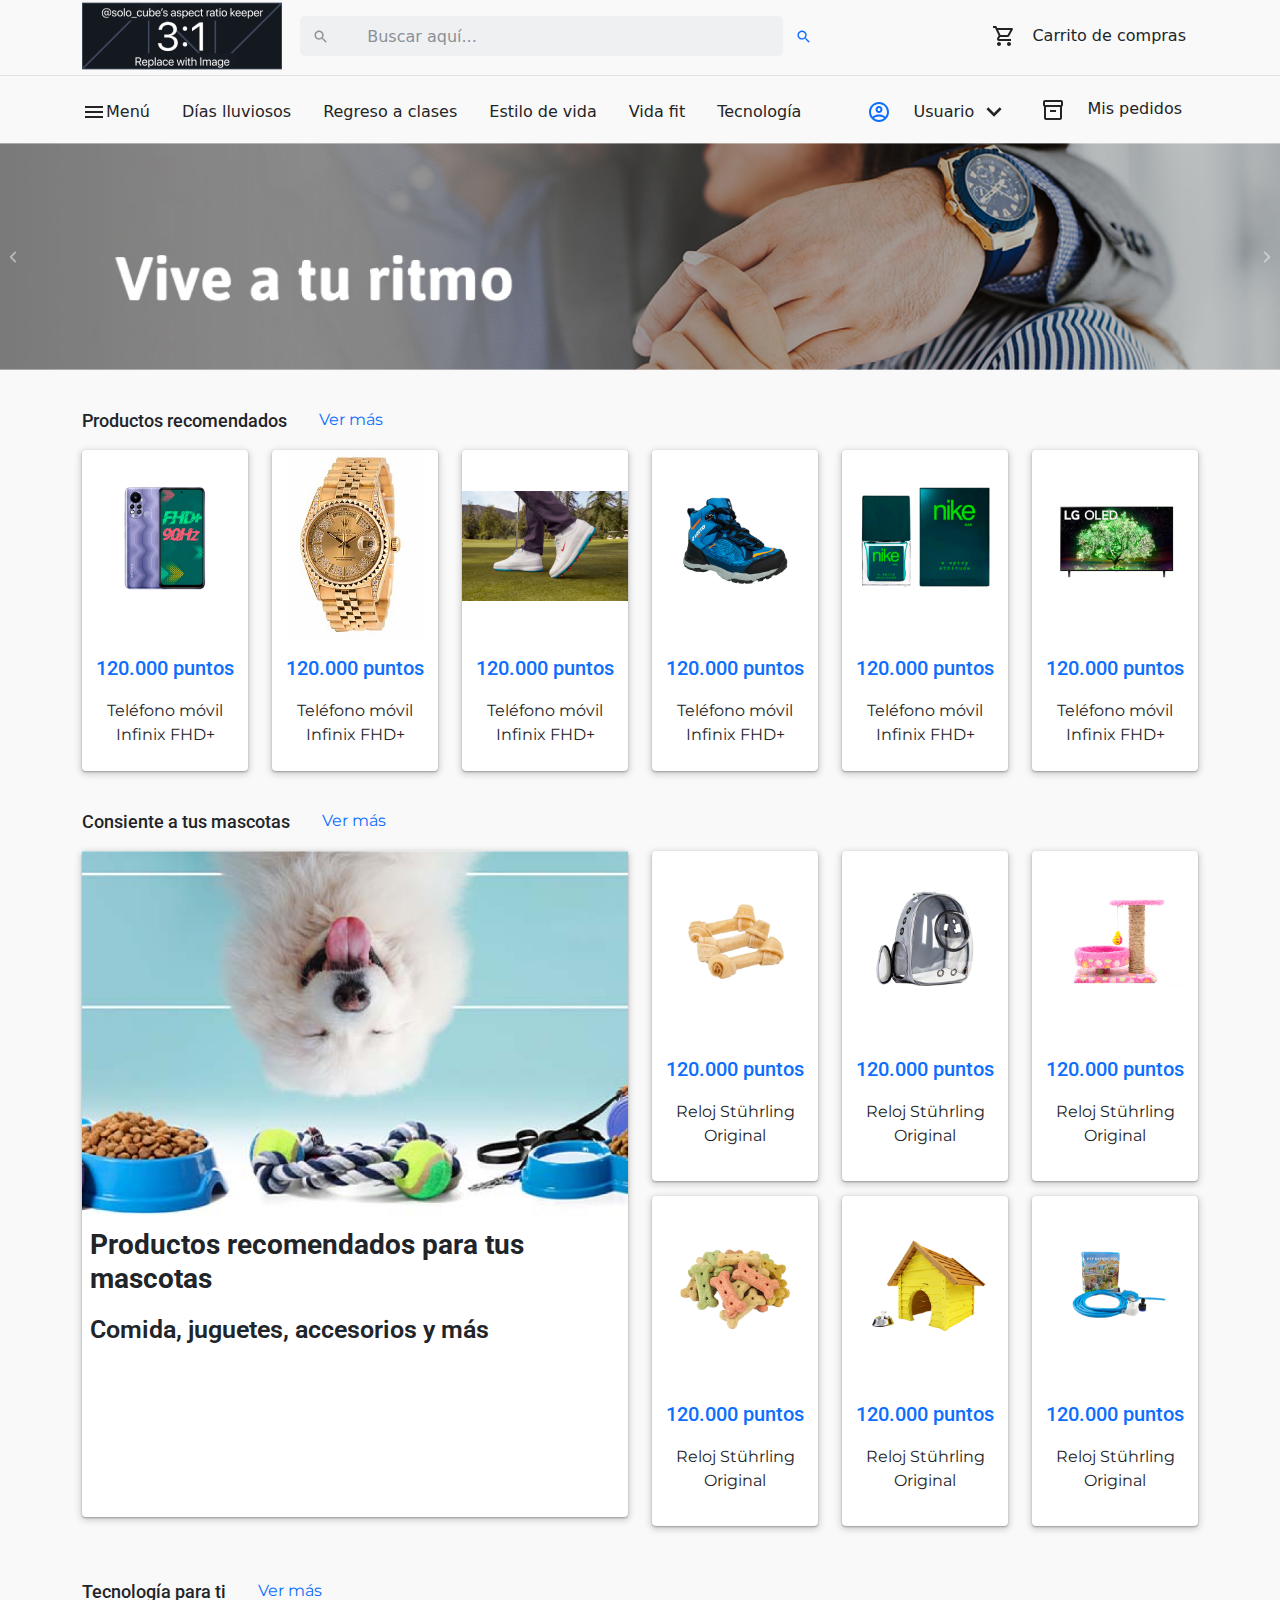
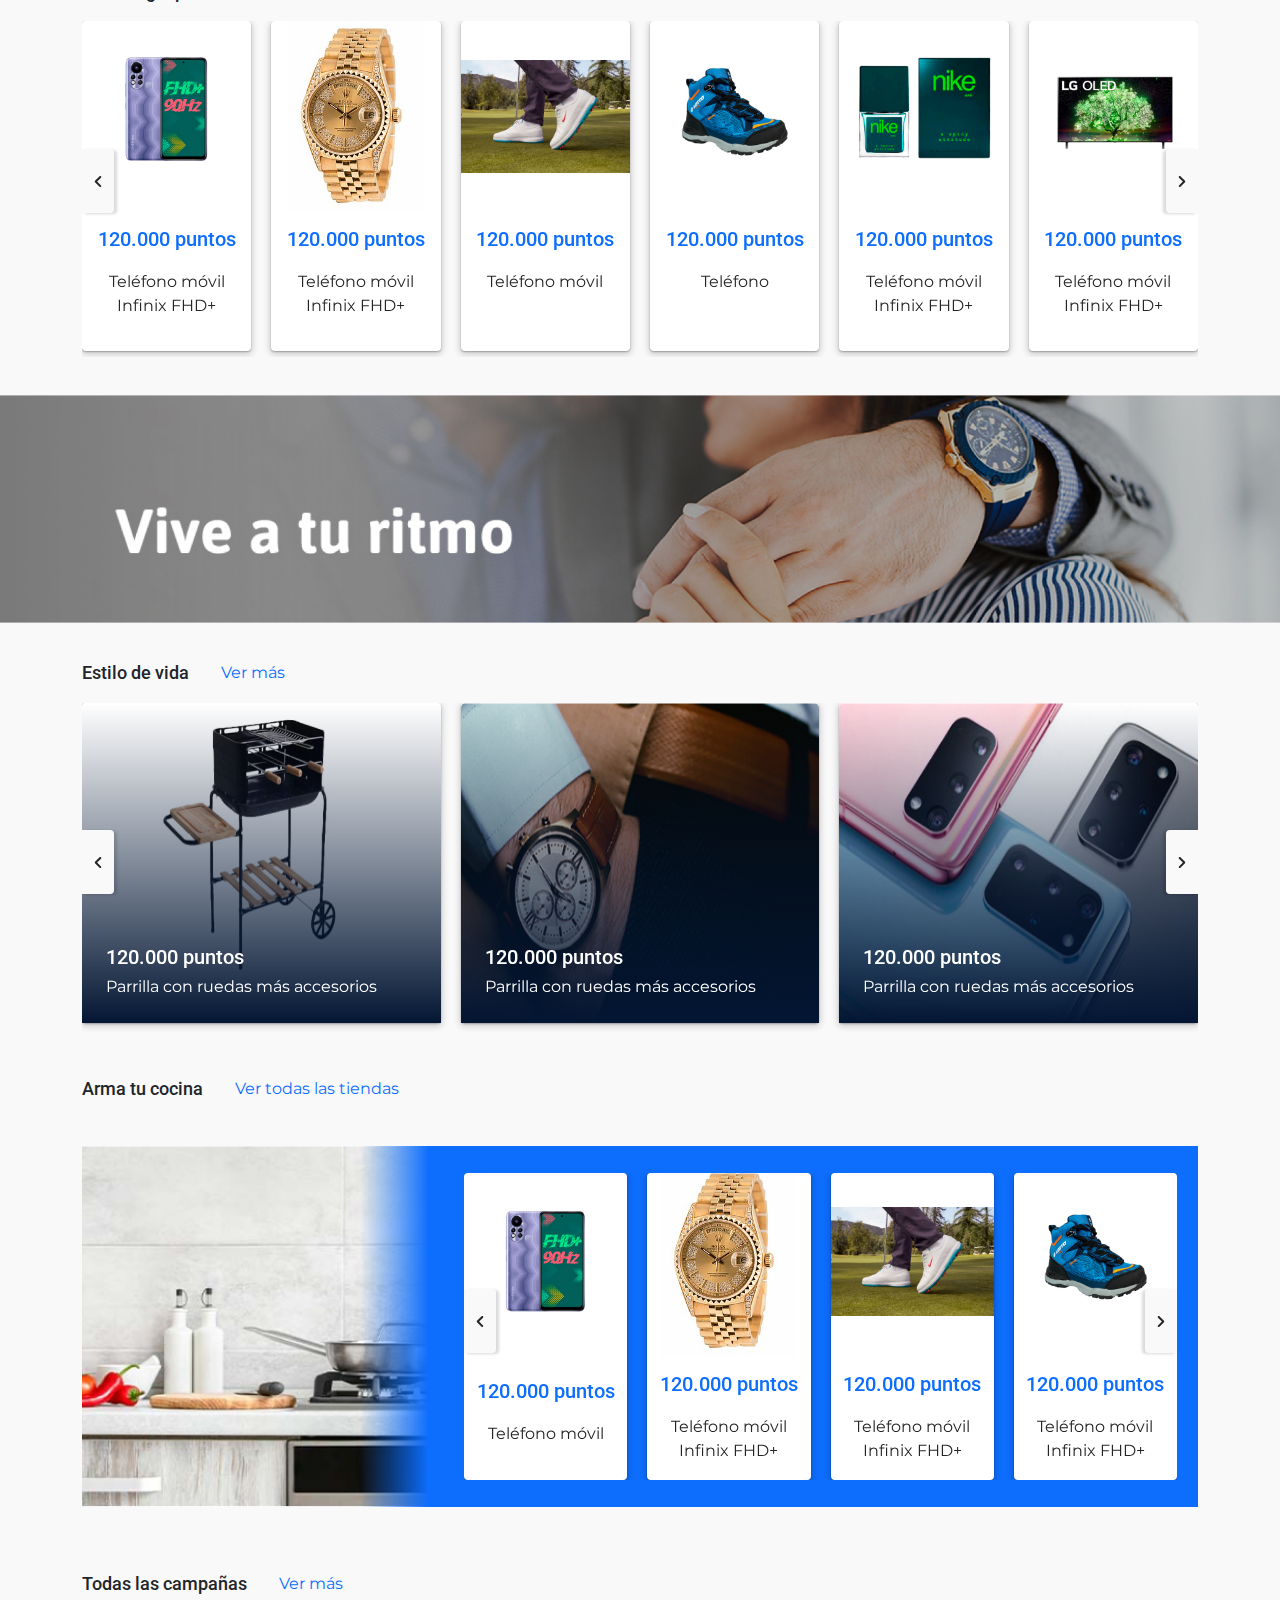
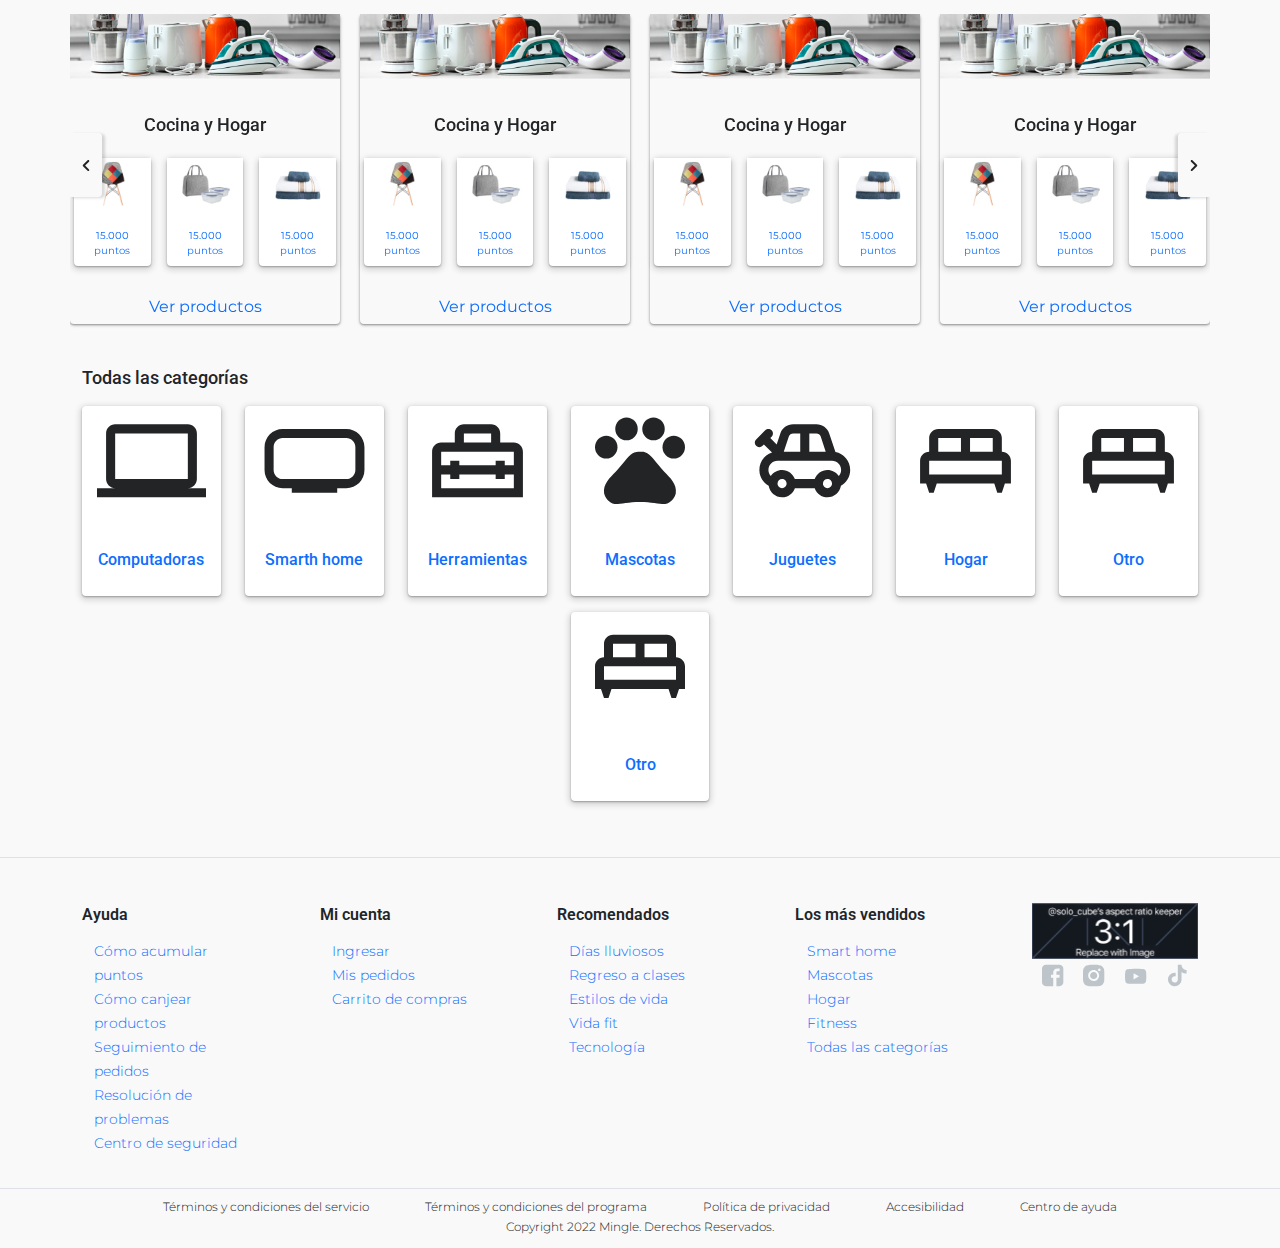
==== commit d177e634: "add ver productos" ====
--- a/index.html
+++ b/index.html
@@ -1339,6 +1339,9 @@
                       </div>
                     </div>
                   </div>
+                  <div class="see-products">
+                    <a href="#" class="text-center">Ver productos</a>
+                  </div>
                 </div>
               </div>
               <div class="swiper-slide card content-card">
@@ -1395,6 +1398,9 @@
                       </div>
                     </div>
                   </div>
+                  <div class="see-products">
+                    <a href="#" class="text-center">Ver productos</a>
+                  </div>
                 </div>
               </div>
               <div class="swiper-slide card content-card">
@@ -1451,6 +1457,9 @@
                       </div>
                     </div>
                   </div>
+                  <div class="see-products">
+                    <a href="#" class="text-center">Ver productos</a>
+                  </div>
                 </div>
               </div>
               <div class="swiper-slide card content-card">
@@ -1507,6 +1516,9 @@
                       </div>
                     </div>
                   </div>
+                  <div class="see-products">
+                    <a href="#" class="text-center">Ver productos</a>
+                  </div>
                 </div>
               </div>
               <div class="swiper-slide card content-card">
@@ -1562,6 +1574,9 @@
                         </div>
                       </div>
                     </div>
+                  </div>
+                  <div class="see-products">
+                    <a href="#" class="text-center">Ver productos</a>
                   </div>
                 </div>
               </div>
--- a/css/app.css
+++ b/css/app.css
@@ -871,10 +871,19 @@
   margin: 0;
 }
 #all-campaigns .swiper {
-  height: 306px;
+  height: 315px;
 }
 .carouselTypeFour {
   padding: 0 0 5px 0;
 }
+.see-products {
+  margin-top: 26px;
+  margin-bottom: 6px;
+}
+.see-products a {
+  font-family: 'Montserrat', sans-serif;
+  font-size: 16px;
+  font-weight: 400;
+}
 /* --- end carouselTypeFour --- */
 /* --- end carousel swiperjs*/
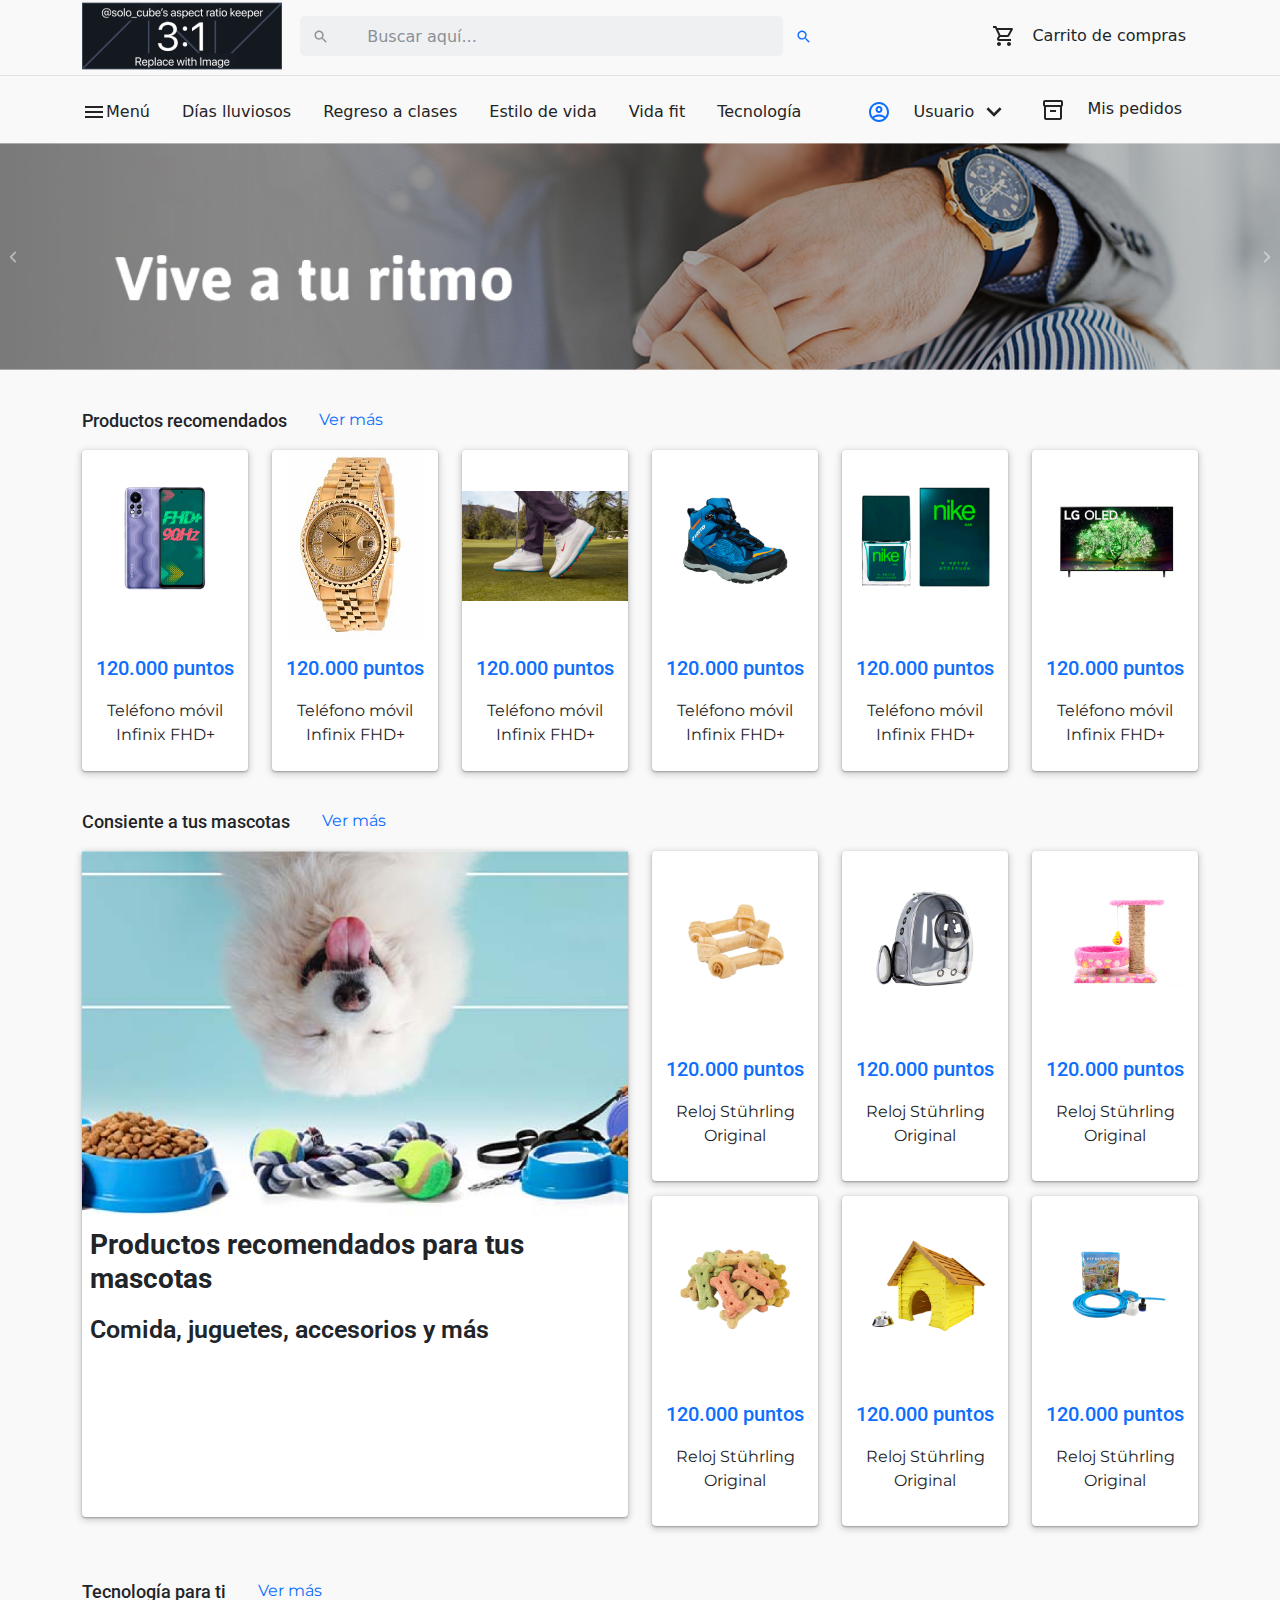
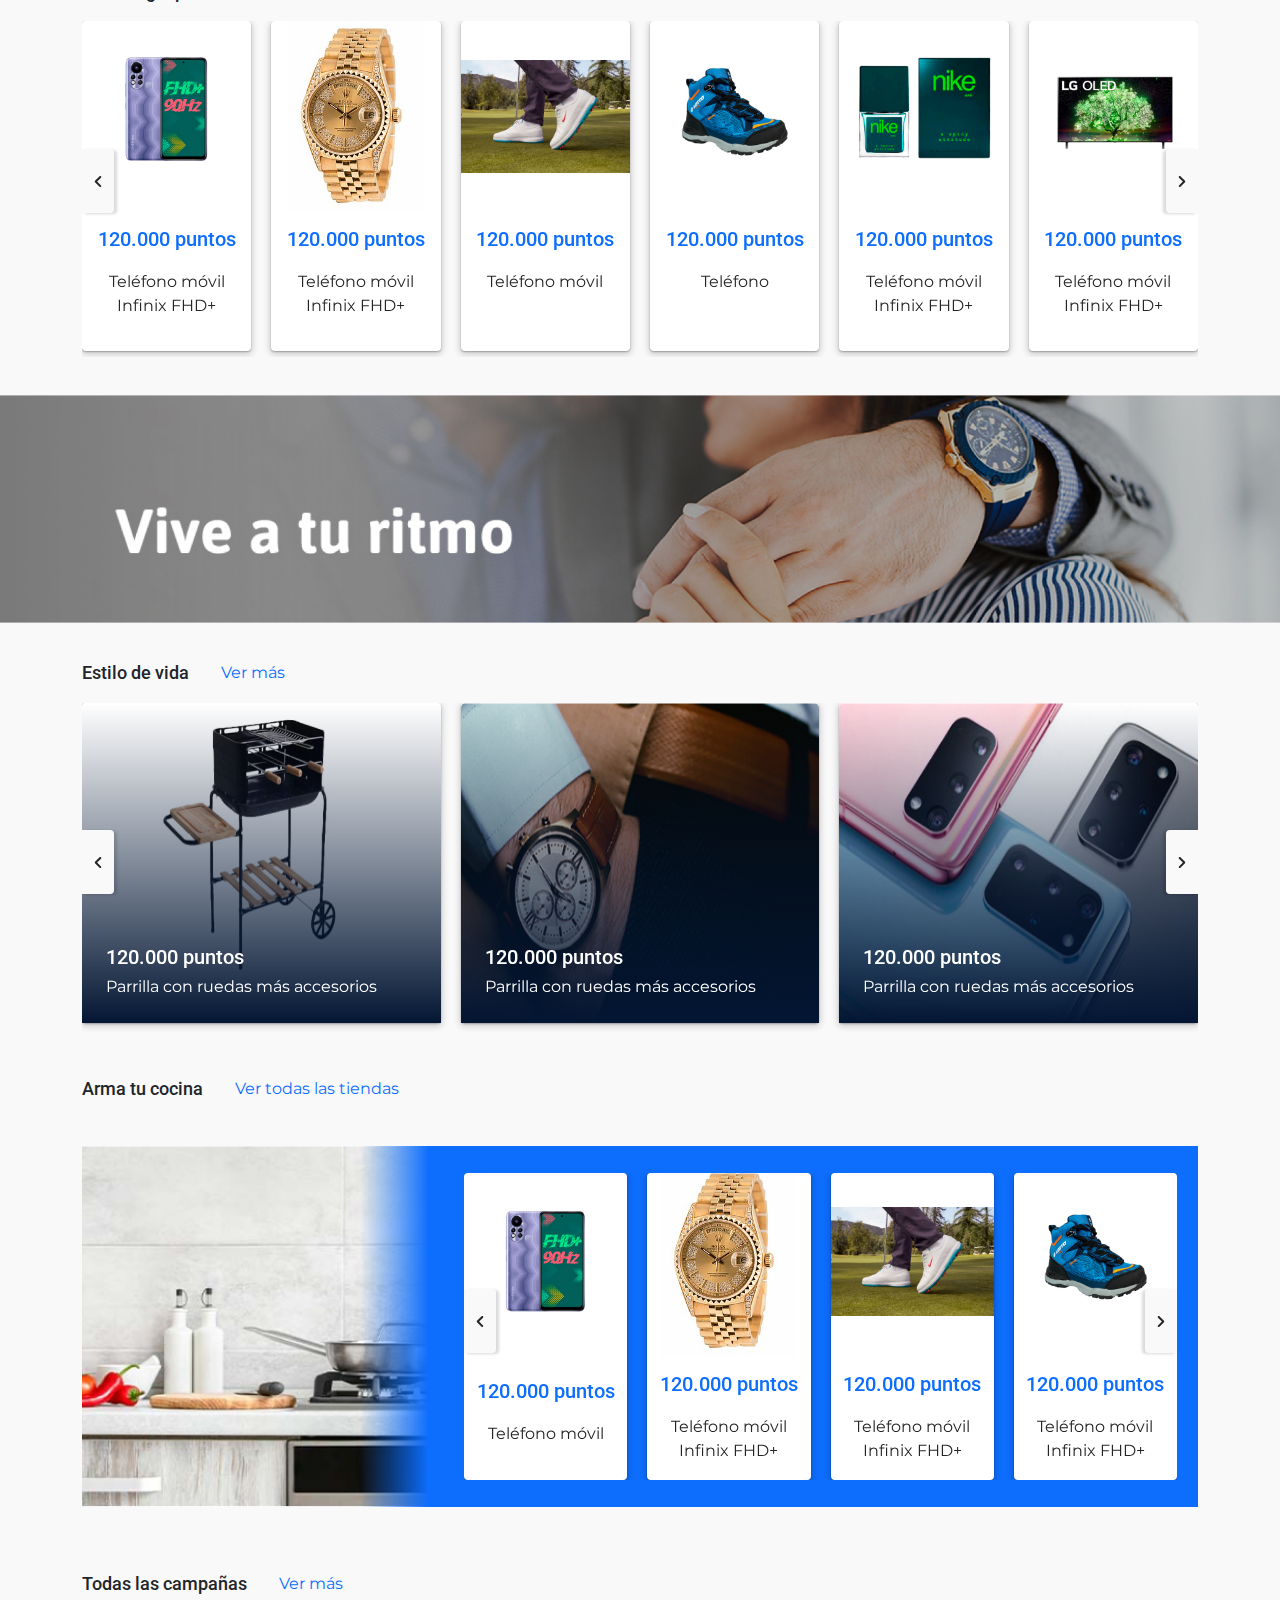
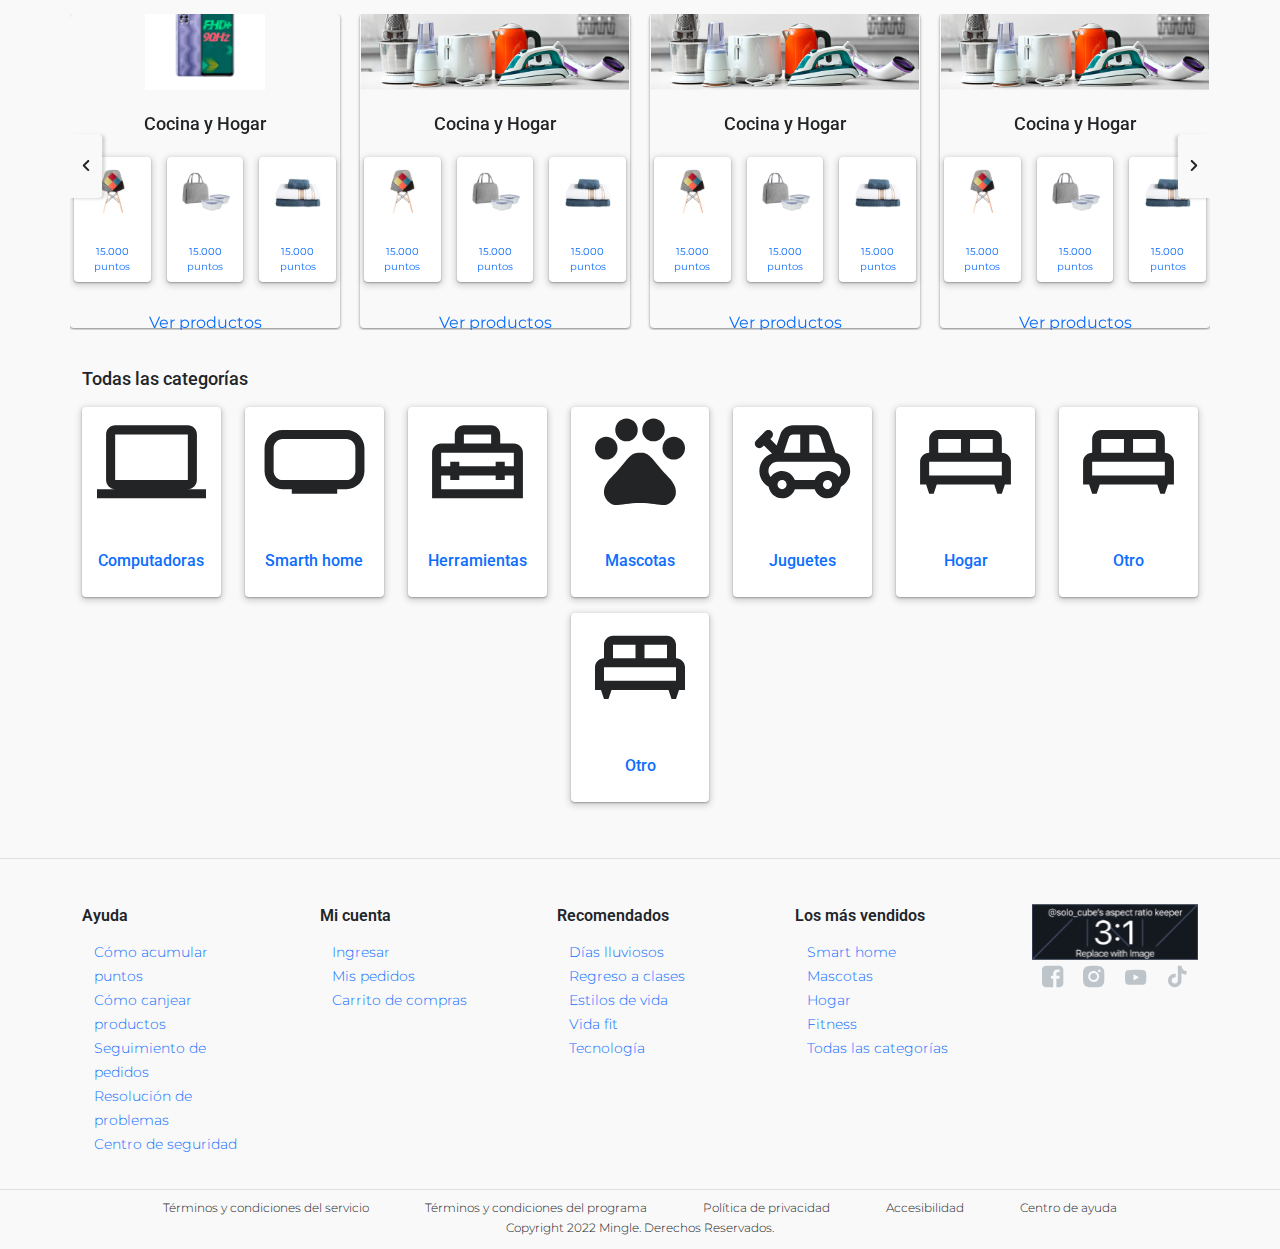
==== commit 04abf0a2: "fix css all campaigns" ====
--- a/index.html
+++ b/index.html
@@ -1288,9 +1288,8 @@
               <div class="swiper-slide card content-card">
                 <div class="wrap-img">
                   <img
-                    src="images/all-campaigns/home/main.jpg"
+                    src="images/recomended/1.jpg"
                     alt=""
-                    class="img-fluid"
                   />
                 </div>
                 <div class="card-body">
@@ -1301,7 +1300,6 @@
                         <img
                           src="images/all-campaigns/home/1.jpg"
                           alt=""
-                          class="img-fluid"
                         />
                         <div class="card-body">
                           <div class="points">
@@ -1315,7 +1313,6 @@
                         <img
                           src="images/all-campaigns/home/2.jpg"
                           alt=""
-                          class="img-fluid"
                         />
                         <div class="card-body">
                           <div class="points">
@@ -1329,7 +1326,6 @@
                         <img
                           src="images/all-campaigns/home/3.jpg"
                           alt=""
-                          class="img-fluid"
                         />
                         <div class="card-body">
                           <div class="points">
@@ -1349,7 +1345,6 @@
                   <img
                     src="images/all-campaigns/home/main.jpg"
                     alt=""
-                    class="img-fluid"
                   />
                 </div>
                 <div class="card-body">
@@ -1360,7 +1355,6 @@
                         <img
                           src="images/all-campaigns/home/1.jpg"
                           alt=""
-                          class="img-fluid"
                         />
                         <div class="card-body">
                           <div class="points">
@@ -1374,7 +1368,6 @@
                         <img
                           src="images/all-campaigns/home/2.jpg"
                           alt=""
-                          class="img-fluid"
                         />
                         <div class="card-body">
                           <div class="points">
@@ -1388,7 +1381,6 @@
                         <img
                           src="images/all-campaigns/home/3.jpg"
                           alt=""
-                          class="img-fluid"
                         />
                         <div class="card-body">
                           <div class="points">
@@ -1408,7 +1400,6 @@
                   <img
                     src="images/all-campaigns/home/main.jpg"
                     alt=""
-                    class="img-fluid"
                   />
                 </div>
                 <div class="card-body">
@@ -1419,7 +1410,6 @@
                         <img
                           src="images/all-campaigns/home/1.jpg"
                           alt=""
-                          class="img-fluid"
                         />
                         <div class="card-body">
                           <div class="points">
@@ -1433,7 +1423,6 @@
                         <img
                           src="images/all-campaigns/home/2.jpg"
                           alt=""
-                          class="img-fluid"
                         />
                         <div class="card-body">
                           <div class="points">
@@ -1447,7 +1436,6 @@
                         <img
                           src="images/all-campaigns/home/3.jpg"
                           alt=""
-                          class="img-fluid"
                         />
                         <div class="card-body">
                           <div class="points">
@@ -1467,7 +1455,6 @@
                   <img
                     src="images/all-campaigns/home/main.jpg"
                     alt=""
-                    class="img-fluid"
                   />
                 </div>
                 <div class="card-body">
@@ -1478,7 +1465,6 @@
                         <img
                           src="images/all-campaigns/home/1.jpg"
                           alt=""
-                          class="img-fluid"
                         />
                         <div class="card-body">
                           <div class="points">
@@ -1492,7 +1478,6 @@
                         <img
                           src="images/all-campaigns/home/2.jpg"
                           alt=""
-                          class="img-fluid"
                         />
                         <div class="card-body">
                           <div class="points">
@@ -1506,7 +1491,6 @@
                         <img
                           src="images/all-campaigns/home/3.jpg"
                           alt=""
-                          class="img-fluid"
                         />
                         <div class="card-body">
                           <div class="points">
@@ -1526,7 +1510,6 @@
                   <img
                     src="images/all-campaigns/home/main.jpg"
                     alt=""
-                    class="img-fluid"
                   />
                 </div>
                 <div class="card-body">
--- a/css/app.css
+++ b/css/app.css
@@ -846,6 +846,7 @@
   background-color: #f9f9f9;
   box-shadow: 0px 1px 3px 1px rgba(0, 0, 0, 0.15),
     0px 1px 2px rgba(0, 0, 0, 0.3);
+  height: 314px;
 }
 #all-campaigns .content-card .name {
   color: #232426;
@@ -855,23 +856,39 @@
   text-align: center;
   margin: 20px 0;
 }
-#all-campaigns .content-card .card {
+#all-campaigns .content-card .card-body .card {
   background-color: #ffffff;
   box-shadow: 0px 1px 2px rgba(0, 0, 0, 0.3),
     0px 2px 6px 2px rgba(0, 0, 0, 0.15);
 }
-#all-campaigns .content-card .card .card-body {
+#all-campaigns .content-card .card-body {
+  padding: 0 8px;
+}
+#all-campaigns .content-card .card-body .card .card-body {
   text-align: center;
-  padding: 12px 4px 8px;
-}
-#all-campaigns .content-card .card .card-body .points {
+  padding: 12px 3px 8px;
+}
+#all-campaigns .content-card .wrap-img {
+  height: 90px;
+}
+#all-campaigns .content-card .wrap-img img {
+  width: 100%;
+  height: 90px;
+  object-fit: contain;
+}
+#all-campaigns .content-card .card-body .card .points {
   font-size: 10px;
   font-family: 'Montserrat', sans-serif;
   font-weight: 400;
   margin: 0;
 }
+#all-campaigns .content-card .card-body .card img {
+  width: 100%;
+  height: 75px;
+  object-fit: contain;
+}
 #all-campaigns .swiper {
-  height: 315px;
+  height: 316px;
 }
 .carouselTypeFour {
   padding: 0 0 5px 0;
